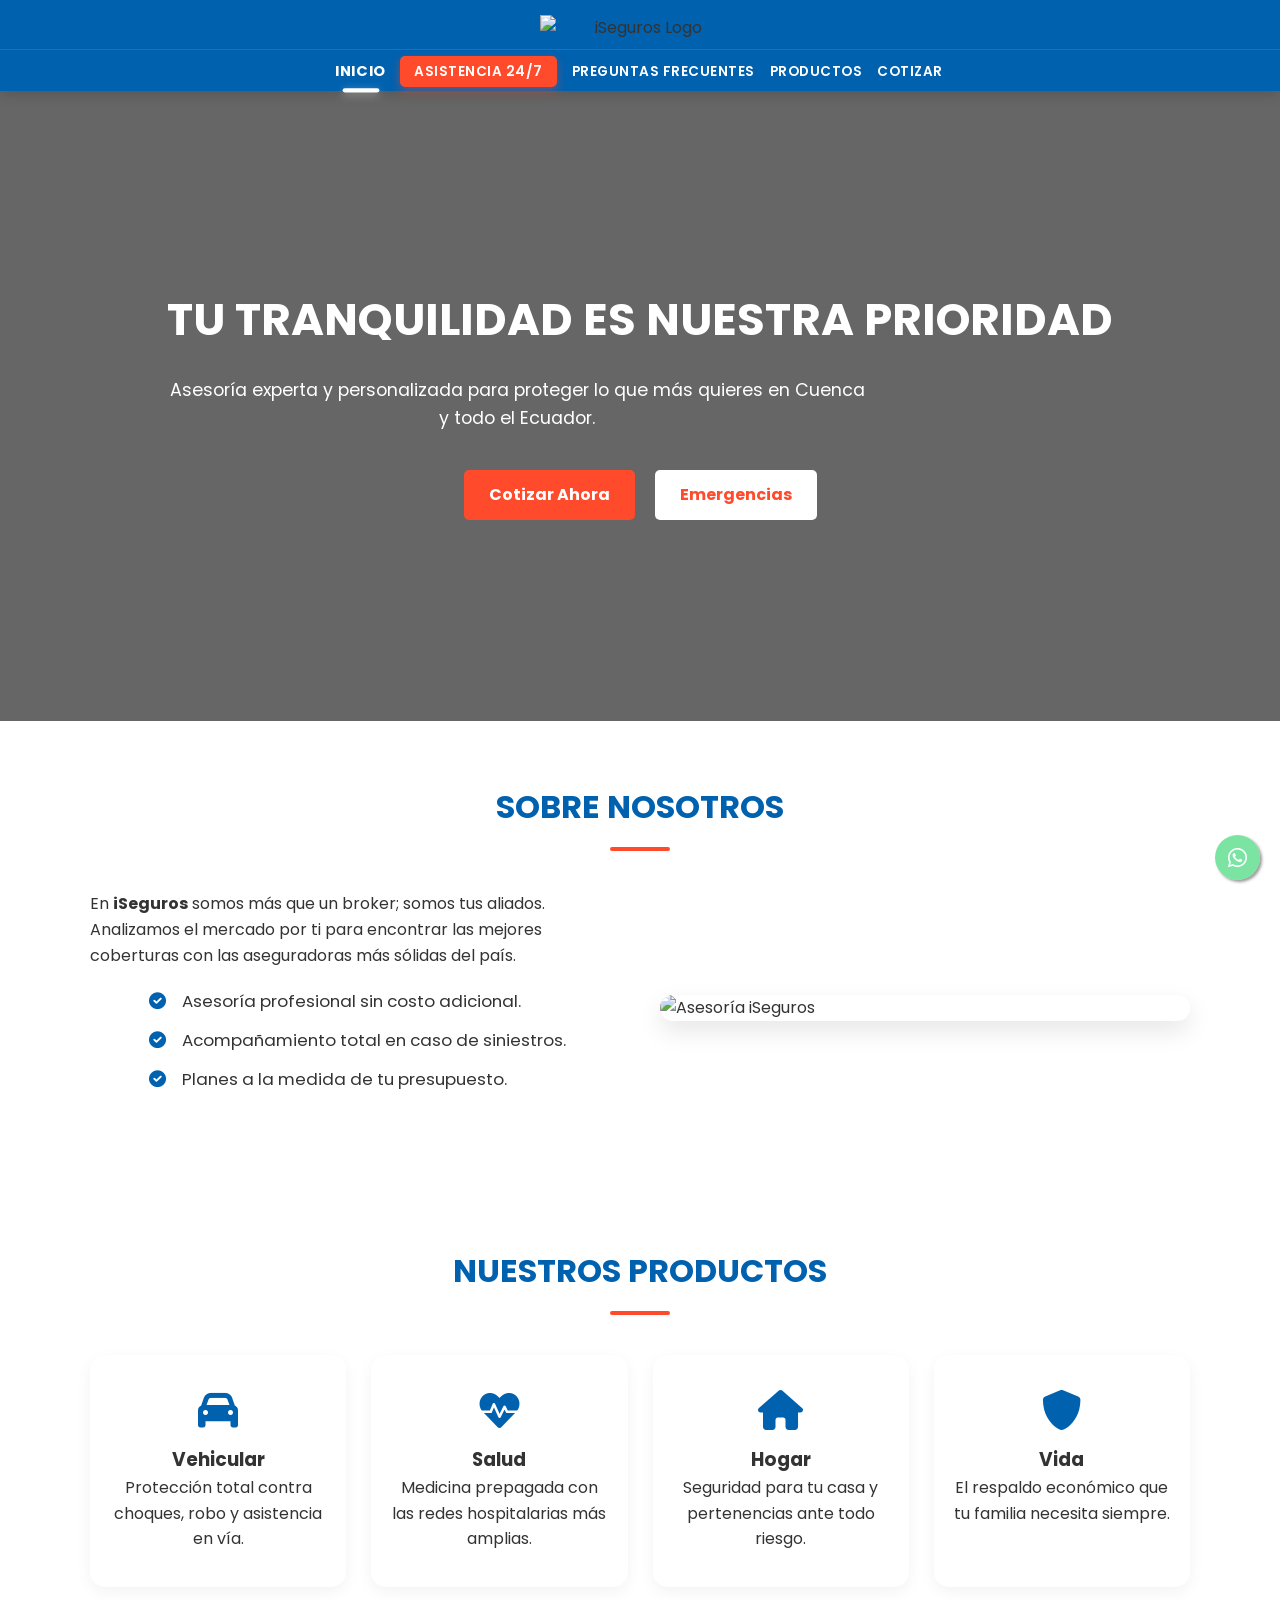
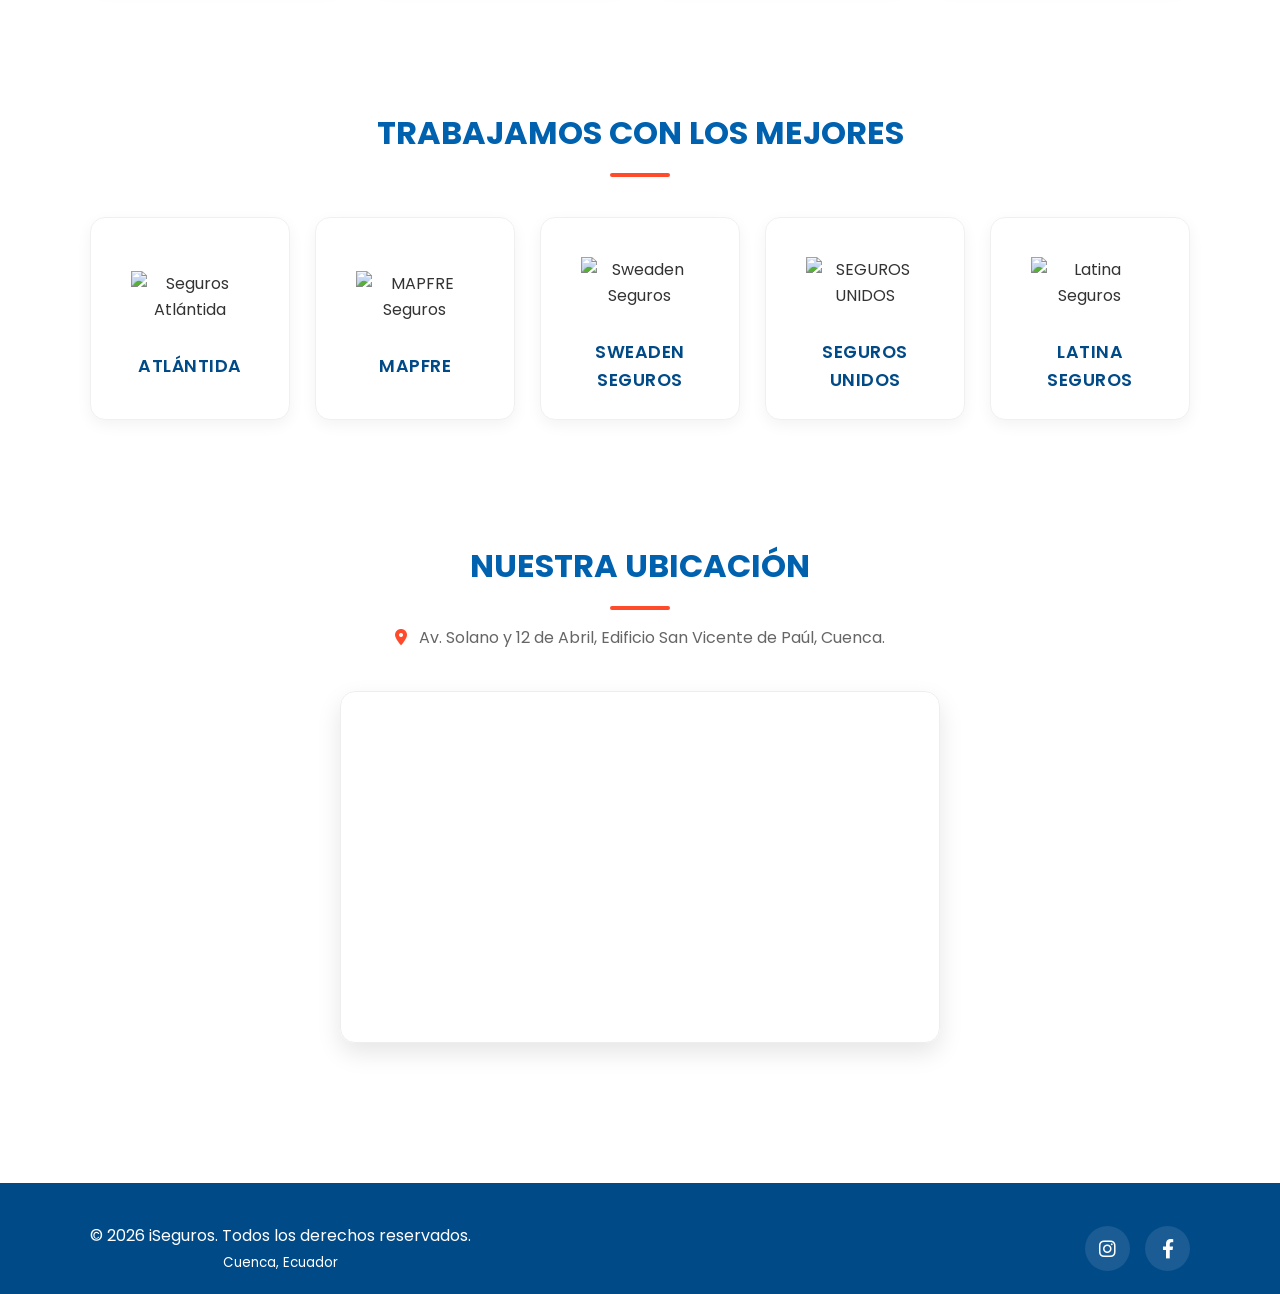
==== index.html @ 1d48ac51 "Update index.html" ====
<!DOCTYPE html>
<html lang="es">
<head>
    <meta charset="UTF-8">
    <meta name="viewport" content="width=device-width, initial-scale=1.0">
    <title>iSeguros | Broker de Seguros</title>
    
    <link href="https://fonts.googleapis.com/css2?family=Poppins:wght@300;400;600;700&display=swap" rel="stylesheet">
    <link rel="stylesheet" href="https://cdnjs.cloudflare.com/ajax/libs/font-awesome/6.0.0/css/all.min.css">
    <link rel="stylesheet" href="https://cdnjs.cloudflare.com/ajax/libs/animate.css/4.1.1/animate.min.css"/>
    <link rel="stylesheet" href="style.css">
    <link rel="stylesheet" href="https://cdnjs.cloudflare.com/ajax/libs/font-awesome/6.0.0/css/all.min.css">
</head>
<body>

    <header>
        <div class="logo-container animate__animated animate__fadeIn">
            <img src="logo.png" alt="iSeguros Logo">
        </div>
        <nav>
            <ul>
                <li><a href="index.html" class="active">Inicio</a></li>
                <li><a href="asistencia.html" class="asistencia-btn">Asistencia 24/7</a></li>
                <li><a href="faq.html">Preguntas Frecuentes</a></li>
                <li><a href="seguros.html">Productos</a></li>
                <li><a href="cotizar.html">Cotizar</a></li>
            </ul>
        </nav>
    </header>

    <section class="hero">
        <div class="hero-content">
            <h1 class="animate__animated animate__fadeInDown">TU TRANQUILIDAD ES NUESTRA PRIORIDAD</h1>
            <p class="animate__animated animate__fadeInUp">Asesoría experta y personalizada para proteger lo que más quieres en Cuenca y todo el Ecuador.</p>
            <div class="hero-btns">
                <a href="cotizar.html" class="btn-primary">Cotizar Ahora</a>
                <a href="asistencia.html" class="btn-emergency">Emergencias</a>
            </div>
        </div>
    </section>

    <section class="section-padding">
        <div class="container">
            <div class="section-title">
                <h2>Sobre Nosotros</h2>
                <div class="underline"></div>
            </div>
            <div class="about-flex">
                <div class="about-text">
                    <p>En <strong>iSeguros</strong> somos más que un broker; somos tus aliados. Analizamos el mercado por ti para encontrar las mejores coberturas con las aseguradoras más sólidas del país.</p>
                    <ul>
                        <li><i class="fas fa-check-circle"></i> Asesoría profesional sin costo adicional.</li>
                        <li><i class="fas fa-check-circle"></i> Acompañamiento total en caso de siniestros.</li>
                        <li><i class="fas fa-check-circle"></i> Planes a la medida de tu presupuesto.</li>
                    </ul>
                </div>
                <div class="about-image">
                    <img src="pablo.png" alt="Asesoría iSeguros">
                </div>
            </div>
        </div>
    </section>

    <section class="section-padding bg-light">
        <div class="container">
            <div class="section-title">
                <h2>Nuestros Productos</h2>
                <div class="underline"></div>
            </div>
            <div class="services-grid">
                <div class="service-card">
                    <i class="fas fa-car"></i>
                    <h3>Vehicular</h3>
                    <p>Protección total contra choques, robo y asistencia en vía.</p>
                </div>
                <div class="service-card">
                    <i class="fas fa-heartbeat"></i>
                    <h3>Salud</h3>
                    <p>Medicina prepagada con las redes hospitalarias más amplias.</p>
                </div>
                <div class="service-card">
                    <i class="fas fa-home"></i>
                    <h3>Hogar</h3>
                    <p>Seguridad para tu casa y pertenencias ante todo riesgo.</p>
                </div>
                <div class="service-card">
                    <i class="fas fa-shield-alt"></i>
                    <h3>Vida</h3>
                    <p>El respaldo económico que tu familia necesita siempre.</p>
                </div>
            </div>
        </div>
    </section>



<section class="insurers-section section-padding">
    <div class="container">
        <div class="section-title animate__animated animate__fadeIn">
            <h2>Trabajamos con los mejores</h2>
            <div class="underline"></div>
        </div>

        <div class="insurers-grid">
            
            <div class="insurer-card animate__animated animate__zoomIn">
                    <div class="insurer-logo-box">
                        <img src="https://scontent.fcue1-1.fna.fbcdn.net/v/t39.30808-6/484069575_1176461701156336_7386848716345184313_n.jpg?_nc_cat=110&ccb=1-7&_nc_sid=53a332&_nc_eui2=AeFfcNP3JTXEUm4Rgi2MnMbgQdKM1PE9UftB0ozU8T1R-56aLGnXHJsQYqkJbZRQ0VvgGPENriBjF4qTk9uubS_F&_nc_ohc=9Uvkyue3RpkQ7kNvwHwenB9&_nc_oc=AdoKEd6NMsznOFTSz9647Wd4BGJ4quqUUiAC0g-lCk3G1v_0CwasJEYf9VTvAY_15RE&_nc_zt=23&_nc_ht=scontent.fcue1-1.fna&_nc_gid=wAeD7jlYX_PoNL2M_oM-hg&_nc_ss=7a3a8&oh=00_Af1cLDGmWrGXqLdgaW6ZPjFSYYS0c_6ahCqG_apogypVoQ&oe=69DF18CB" 
                             alt="Seguros Atlántida" 
                             class="insurer-logo">
                    </div>
                    <h3>ATLÁNTIDA</h3>
            </div>

            <div class="insurer-card animate__animated animate__zoomIn" style="animation-delay: 0.1s;">
                <div class="insurer-logo-box">
                    <img src="https://www.mapfre.com.ec/media/logo-mapfre.png" alt="MAPFRE Seguros" class="insurer-logo">
                </div>
                <h3>MAPFRE</h3>
            </div>
            
            <div class="insurer-card animate__animated animate__zoomIn">
                    <div class="insurer-logo-box">
                        <img src="https://scontent.fcue1-1.fna.fbcdn.net/v/t39.30808-6/549631395_1169278515222329_3717540220805880112_n.jpg?_nc_cat=106&ccb=1-7&_nc_sid=1d70fc&_nc_eui2=AeHDZfl7PTkkhoov3-p9cysr4ngoE-E-8qnieCgT4T7yqbFF8pGDKJyakVF9s1RpFKATewBhc8Uq-cghPobvHg4D&_nc_ohc=IBlYR8jqHdkQ7kNvwFuZ2J3&_nc_oc=AdoA9SEp3S-F3UAIVVY49shlJZuSnITcUueY2cAkRkXG68pjTJP4f5ejQw09GpH2YSo&_nc_zt=23&_nc_ht=scontent.fcue1-1.fna&_nc_gid=QNWQGgQFk7SzF2E3dcpdMQ&_nc_ss=7a3a8&oh=00_Af0Mm1wprJqazkK43iKIKJQEyu1kpqXQjOjQGv4MoShO2w&oe=69DF3AF6" 
                             alt="Sweaden Seguros" 
                             class="insurer-logo">
                    </div>
                    <h3>SWEADEN SEGUROS</h3>
            </div>

            <div class="insurer-card animate__animated animate__zoomIn">
                    <div class="insurer-logo-box">
                        <img src="https://encrypted-tbn0.gstatic.com/images?q=tbn:ANd9GcSDB_pSwhvlguuNlVLOvPHzeE7Y2ZS6QW2Vyw&s" 
                             alt="SEGUROS UNIDOS" 
                             class="insurer-logo">
                    </div>
                    <h3>SEGUROS UNIDOS</h3>
            </div>

            <div class="insurer-card animate__animated animate__zoomIn">
                    <div class="insurer-logo-box">
                        <img src="https://latinaseguros.com.ec/wp-content/uploads/2022/01/logo.png" 
                             alt="Latina Seguros" 
                             class="insurer-logo">
                    </div>
                    <h3>Latina Seguros</h3>
            </div>

        </div> 
    </div> 
</section>


    

    <a href="https://wa.me/593987801917" class="wsp-float" target="_blank">
        <i class="fab fa-whatsapp"></i>
    </a>
 
   

    
<section id="ubicacion" class="location-section section-padding">
    <div class="container">
        <div class="section-title animate__animated animate__fadeIn">
            <h2>Nuestra Ubicación</h2>
            <div class="underline"></div>
            <p class="address-text">
                <i class="fas fa-map-marker-alt"></i> Av. Solano y 12 de Abril, Edificio San Vicente de Paúl, Cuenca.
            </p>
        </div>
        
        <div class="map-container animate__animated animate__zoomIn">
            <iframe 
                src="https://www.google.com/maps/embed?pb=!1m18!1m12!1m3!1d3984.7214578168277!2d-79.0081014242138!3d-2.902318039408434!2m3!1f0!2f0!3f0!3m2!1i1024!2i768!4f13.1!3m3!1m2!1s0x91cd1962bfeb2af7%3A0xcb91d1f34f654651!2sEdificio%20San%20Vicente%20de%20Pa%C3%BAl!5e0!3m2!1ses!2sec!4v1712784500000!5m2!1ses!2sec" 
                width="100%" 
                height="450" 
                style="border:0;" 
                allowfullscreen="" 
                loading="lazy" 
                referrerpolicy="no-referrer-when-downgrade">
            </iframe>
        </div>
    </div>
</section>

<footer class="main-footer">
    <div class="container">
        <div class="footer-content">
            <div class="footer-info">
                <p>&copy; 2026 iSeguros. Todos los derechos reservados.</p>
                <small>Cuenca, Ecuador</small>
            </div>
                     <div class="social-links">
                <a href="https://www.instagram.com/iseguros_ec/" target="_blank" class="social-icon instagram" title="Síguenos en Instagram">
                    <i class="fab fa-instagram"></i>
                </a>
                <a href="https://www.facebook.com/profile.php?id=61573173159194&locale=es_LA" target="_blank" class="social-icon facebook" title="Síguenos en Facebook">
                    <i class="fab fa-facebook-f"></i>
                </a>
            </div>
        </div>
    </div>
</footer>

    
</body>
</html>
---- style.css ----
/* =========================================
   VARIABLES Y CONFIGURACIÓN GLOBAL
   ========================================= */
:root {
    --azul: #0061af; 
    --azul-dark: #004a87;
    --rojo: #ff4b2b; 
    --blanco: #ffffff;
    --gris-fondo: #f8f9fa;
    --texto-oscuro: #333333;
    --texto-suave: #666666;
    --transicion: all 0.3s ease;
}

* {
    margin: 0;
    padding: 0;
    box-sizing: border-box;
}

/* Evita desbordamiento y necesidad de zoom en móviles */
html, body {
    width: 100%;
    overflow-x: hidden;
    font-family: 'Poppins', sans-serif;
    color: var(--texto-oscuro);
    line-height: 1.6;
    background-color: var(--blanco);
    scroll-behavior: smooth;
}

img {
    max-width: 100%;
    height: auto;
    display: block;
}

/* =========================================
   HEADER PROFESIONAL (COMPACTO Y PEGAJOSO)
   ========================================= */
header {
    background-color: var(--azul);
    padding-top: 15px;
    text-align: center;
    position: sticky;
    top: 0;
    z-index: 1000;
    box-shadow: 0 4px 12px rgba(0,0,0,0.15);
    width: 100%;
}

.logo-container {
    margin-bottom: 8px;
}

.logo-container img {
    max-width: 200px;
    margin: 0 auto;
    mix-blend-mode: multiply; 
}

nav {
    background-color: var(--azul);
    padding: 8px 0;
    border-top: 1px solid rgba(255,255,255,0.1);
}

nav ul {
    list-style: none;
    display: flex;
    justify-content: center;
    align-items: center;
    flex-wrap: wrap; /* Clave para el ajuste en celular */
    gap: 15px;
    padding: 0 10px;
}

nav ul li a {
    text-decoration: none;
    color: var(--blanco);
    font-weight: 600;
    font-size: 0.85rem;
    text-transform: uppercase;
    transition: var(--transicion);
    letter-spacing: 0.5px;
}

nav ul li a:hover, 
nav ul li a.active {
    color: #00d9ff;
}

/* Botón de Asistencia con Pulso */
.asistencia-btn {
    background-color: var(--rojo) !important;
    padding: 6px 14px;
    border-radius: 5px;
    animation: pulse-red 2s infinite;
    box-shadow: 0 4px 10px rgba(255, 75, 43, 0.4);
}

@keyframes pulse-red {
    0% { transform: scale(1); }
    50% { transform: scale(1.05); }
    100% { transform: scale(1); }
}

/* =========================================
   HERO SECTION Y BOTONES (CORRECCIÓN DE COLOR)
   ========================================= */
.hero {
    height: 70vh;
    background: linear-gradient(rgba(0,0,0,0.6), rgba(0,0,0,0.6)), 
                url('https://images.unsplash.com/photo-1450101499163-c8848c66ca85?q=80&w=1500&auto=format&fit=crop');
    background-size: cover;
    background-position: center;
    display: flex;
    flex-direction: column;
    justify-content: center;
    align-items: center;
    text-align: center;
    color: white;
    padding: 20px;
}

.hero h1 { font-size: 2.8rem; font-weight: 700; margin-bottom: 20px; }
.hero p { font-size: 1.1rem; max-width: 700px; margin-bottom: 30px; }

/* Corrección para que los botones siempre tengan fondo en celular y PC */
.btn-primary, .btn-emergency {
    padding: 12px 25px;
    border-radius: 5px;
    text-decoration: none;
    font-weight: bold;
    display: inline-block !important;
    margin: 8px;
    transition: var(--transicion);
}

.btn-primary { 
    background-color: var(--rojo) !important; 
    color: var(--blanco) !important; 
}

.btn-emergency { 
    background-color: var(--blanco) !important; 
    color: var(--rojo) !important; 
}

.btn-primary:hover { background-color: #e63e20 !important; }
.btn-emergency:hover { background-color: #f0f0f0 !important; }

/* =========================================
   SECCIONES Y TARJETAS (DETALLES MANTENIDOS)
   ========================================= */
.section-padding { padding: 60px 0; }
.container { width: 90%; max-width: 1100px; margin: auto; }

.section-title { text-align: center; margin-bottom: 40px; position: relative; }
.section-title h2 { font-size: 2rem; color: var(--azul); font-weight: 700; text-transform: uppercase; }

/* Línea roja corregida (debajo del texto) */
.underline { 
    width: 50px; 
    height: 4px; 
    background: var(--rojo); 
    margin: 10px auto 20px; 
}

.about-flex {
    display: flex;
    align-items: center;
    gap: 40px;
    flex-wrap: wrap;
}

.about-text, .about-image { flex: 1; min-width: 300px; }
.about-image img { border-radius: 15px; box-shadow: 0 10px 25px rgba(0,0,0,0.1); }

/* Grid de Productos */
.services-grid {
    display: grid;
    grid-template-columns: repeat(auto-fit, minmax(240px, 1fr));
    gap: 25px;
}

.service-card {
    background: white;
    padding: 35px 20px;
    border-radius: 15px;
    text-align: center;
    transition: var(--transicion);
    box-shadow: 0 5px 15px rgba(0,0,0,0.05);
}

.service-card i { font-size: 2.5rem; color: var(--azul); margin-bottom: 15px; }

/* =========================================
   AJUSTES PARA MÓVIL (SÚPER COMPACTO)
   ========================================= */
@media (max-width: 768px) {
    header {
        padding-top: 8px; /* Menú mucho más fino arriba */
    }

    .logo-container { margin-bottom: 4px; }
    .logo-container img { max-width: 140px; } /* Logo pequeño en móvil */

    nav { padding: 4px 0; }
    nav ul { gap: 8px; padding-bottom: 5px; }

    nav ul li a {
        font-size: 0.68rem; /* Tamaño compacto para que no tape la pantalla */
        letter-spacing: -0.2px;
    }

    .asistencia-btn {
        padding: 4px 10px;
        font-size: 0.65rem !important;
    }

    /* Evita el bloqueo del 50% de la pantalla */
    .hero { height: 55vh; padding-top: 20px; }
    .hero h1 { font-size: 1.8rem; }
    .hero p { font-size: 0.95rem; }

    /* Los botones de la portada se adaptan al ancho del móvil */
    .btn-primary, .btn-emergency {
        width: 85%;
        margin: 5px auto;
        padding: 10px;
    }

    .about-flex {
        flex-direction: column-reverse;
        text-align: center;
    }
}

/* =========================================
   FOOTER Y WHATSAPP
   ========================================= */
footer {
    background-color: #111;
    color: #999;
    padding: 30px;
    text-align: center;
}

.wsp-float {
    position: fixed;
    bottom: 25px;
    right: 25px;
    background-color: #25d366;
    color: white;
    width: 60px;
    height: 60px;
    border-radius: 50%;
    display: flex;
    justify-content: center;
    align-items: center;
    font-size: 30px;
    z-index: 2000;
    box-shadow: 0 4px 12px rgba(0,0,0,0.2);
}


/* =========================================
   ESTILOS PARA LA SECCIÓN DE ASEGURADORAS
   ========================================= */

/* Contenedor Grid Principal */
.insurers-grid {
    display: grid;
    /* Crea columnas que se ajustan automáticamente, mínimo 180px de ancho */
    grid-template-columns: repeat(auto-fit, minmax(180px, 1fr));
    gap: 25px; /* Espacio entre tarjetas */
    margin-top: 40px;
}

/* Estilo Base de la Tarjeta de Aseguradora (Combinando con productos) */
.insurer-card {
    background: #ffffff;
    padding: 25px;
    border-radius: 15px; /* Bordes redondeados como productos */
    text-align: center;
    transition: var(--transicion); /* Animación suave en hover */
    /* Sombra suave idéntica a tus tarjetas de productos */
    box-shadow: 0 5px 15px rgba(0,0,0,0.05);
    border: 1px solid #f0f0f0; /* Borde sutil opcional */
    display: flex;
    flex-direction: column;
    align-items: center;
    justify-content: center;
}

/* Efecto Hover (se eleva un poco) */
.insurer-card:hover {
    transform: translateY(-5px);
    box-shadow: 0 8px 20px rgba(0,0,0,0.1);
}

/* Contenedor del Logo */
.insurer-logo-box {
    width: 100%;
    height: 80px; /* Altura fija para alinear logos */
    display: flex;
    align-items: center;
    justify-content: center;
    margin-bottom: 15px;
    overflow: hidden; /* Recorta si el logo es muy grande */
}

/* Estilo de la Imagen del Logo */
.insurer-logo {
    max-width: 80%; /* No permite que el logo ocupe todo el ancho */
    max-height: 100%; /* No permite que supere la altura del contenedor */
    object-fit: contain; /* Mantiene la proporción del logo sin deformarlo */
    /* mix-blend-mode: multiply; */ /* Opcional: si los logos tienen fondo blanco, esto ayuda a integrarlos */
}

/* Marcador de posición de texto si no hay logo */
.temp-logo {
    font-size: 1.5rem;
    font-weight: bold;
    color: var(--azul);
    background-color: #f0f8ff;
    padding: 10px 20px;
    border-radius: 8px;
}

/* Estilo del Nombre de la Aseguradora (H3) */
.insurer-card h3 {
    font-size: 1.1rem;
    color: var(--azul-dark);
    font-weight: 600;
    text-transform: uppercase;
    letter-spacing: 0.5px;
    margin: 0;
}

/* Ajustes para Celulares */
@media (max-width: 480px) {
    .insurers-grid {
        grid-template-columns: repeat(auto-fit, minmax(140px, 1fr)); /* Columnas más pequeñas en móvil */
        gap: 15px;
    }
    
    .insurer-card {
        padding: 15px;
    }
    
    .insurer-logo-box {
        height: 60px; /* Logos más pequeños en móvil */
    }
    
    .insurer-card h3 {
        font-size: 0.9rem;
    }
}


/* =========================================
   ESTILOS DE UBICACIÓN Y FOOTER
   ========================================= */

/* Contenedor del Mapa */
.map-container {
    width: 100%;
    border-radius: 15px; /* Mismo redondeado que tus tarjetas de productos */
    overflow: hidden;
    box-shadow: 0 10px 25px rgba(0,0,0,0.1); /* Sombra premium */
    margin-top: 20px;
    border: 1px solid #eee;
}

.address-text {
    color: var(--texto-suave);
    margin-top: 10px;
    font-size: 1rem;
}

.address-text i {
    color: var(--rojo); /* Icono de ubicación en rojo corporativo */
    margin-right: 8px;
}

/* Footer Principal */
.main-footer {
    background-color: var(--azul-dark);
    color: white;
    padding: 40px 0 20px;
    margin-top: 50px;
}

.footer-content {
    display: flex;
    justify-content: space-between;
    align-items: center;
    flex-wrap: wrap;
    gap: 20px;
}

/* Estilo de Redes Sociales */
.social-links {
    display: flex;
    gap: 15px;
}

.social-icon {
    width: 45px;
    height: 45px;
    background: rgba(255, 255, 255, 0.1);
    display: flex;
    justify-content: center;
    align-items: center;
    border-radius: 50%;
    color: white;
    text-decoration: none;
    font-size: 1.2rem;
    transition: var(--transicion);
}

.social-icon:hover {
    background: var(--rojo); /* Cambio a rojo al pasar el mouse */
    transform: translateY(-3px);
    color: white;
}

/* Ajustes para Celular */
@media (max-width: 768px) {
    .footer-content {
        flex-direction: column;
        text-align: center;
    }
    
    .map-container iframe {
        height: 300px; /* Mapa más pequeño en móviles */
    }
}

/* =========================================
   CORRECCIÓN DEFINITIVA DE ALINEACIÓN
   ========================================= */

.about-text ul {
    list-style: none; /* Elimina puntos residuales y viñetas */
    padding: 0;
    margin: 20px auto; /* Centra el bloque completo bajo el párrafo */
    display: table; /* Ajusta el ancho al contenido para permitir el centrado */
}

.about-text ul li {
    display: flex;
    align-items: center; /* Alinea el icono de visto con el texto */
    gap: 12px; /* Espacio uniforme entre el check y el texto */
    margin-bottom: 12px;
    font-size: 1.05rem;
    text-align: left; /* El texto se mantiene ordenado a la izquierda */
}

.about-text ul li i {
    color: #0061af; /* Color azul corporativo de iSeguros */
    min-width: 25px; /* Evita que los iconos se muevan si el texto varía */
    display: flex;
    justify-content: center;
}

/* =========================================
   AJUSTE DEL MAPA (MITAD DE TAMAÑO EN PC)
   ========================================= */
.map-container {
    width: 100%; /* Permite que sea flexible en el celular */
    max-width: 600px; /* Aquí controlas el tamaño en la compu (la mitad del ancho común) */
    margin: 30px auto; /* El "auto" lo mantiene centrado horizontalmente */
    border-radius: 15px; 
    overflow: hidden;
    box-shadow: 0 10px 25px rgba(0,0,0,0.1);
    border: 1px solid #eee;
}

/* Ajuste del iframe para que no sea tan alto en PC */
.map-container iframe {
    width: 100%;
    height: 350px; /* Reduje un poco la altura para que se vea más estético */
    display: block;
}

/* Ajuste específico para que en el CELULAR siga ocupando casi todo el ancho */
@media (max-width: 768px) {
    .map-container {
        max-width: 95%; /* En celular se expande para aprovechar el espacio */
        margin: 20px auto;
    }
    
    .map-container iframe {
        height: 300px; /* Altura ideal para pantallas táctiles */
    }
}

/* =========================================
   ESTILO LÍNEA ROJA (UNDERLINE)
   ========================================= */
.underline {
    width: 60px;          /* Ancho de la línea */
    height: 4px;          /* Grosor de la línea */
    background-color: #ff4b2b; /* Color rojo de tu marca */
    margin: 15px auto;    /* Margen: 15px arriba/abajo, auto para centrar */
    border-radius: 2px;  /* Bordes redondeados opcionales */
}

/* Opcional: Para asegurar que el h1 y p tengan buen espacio */
h1 { margin-bottom: 0; }
p { margin-top: 0; }


.wsp-float {
    position: fixed;
    width: 60px;
    height: 60px;
    bottom: 40px;
    right: 40px;
    background-color: #25d366;
    color: #FFF;
    border-radius: 50px;
    text-align: center;
    font-size: 30px;
    box-shadow: 2px 2px 3px #999;
    z-index: 1000;
    
    /* ESTAS LÍNEAS BORRAN LA RAYA BLANCA */
    text-decoration: none !important; /* Quita el subrayado del enlace */
    display: flex;                   /* Centra el icono perfectamente */
    justify-content: center;
    align-items: center;
    outline: none;                   /* Quita cualquier borde de selección */
}

/* También por seguridad, quita el subrayado cuando pasas el mouse */
.wsp-float:hover, 
.wsp-float:active, 
.wsp-float:focus {
    text-decoration: none !important;
    color: #FFF;
    outline: none;
}

.wsp-float {
    position: fixed;
    width: 45px;  /* Más pequeño y discreto */
    height: 45px;
    bottom: 20px; /* Más pegado al borde inferior */
    right: 20px;  /* Más pegado al borde derecho */
    background-color: rgba(37, 211, 102, 0.6); /* Color con transparencia (difuminado) */
    color: #FFF;
    border-radius: 50%;
    display: flex;
    justify-content: center;
    align-items: center;
    font-size: 22px;
    z-index: 1000;
    text-decoration: none !important;
    transition: all 0.4s ease; /* Transición suave */
    backdrop-filter: blur(4px); /* Efecto de desenfoque de fondo opcional */
}

.wsp-float:hover {
    background-color: rgba(37, 211, 102, 1); /* Se vuelve sólido al pasar el mouse */
    transform: scale(1.1);
    box-shadow: 0 4px 15px rgba(0,0,0,0.15);
    text-decoration: none !important;
}

/* Esto asegura que la línea blanca que mencionaste no aparezca */
.wsp-float i {
    line-height: 0;
    display: block;
}


/* Estilo específico para celulares */
@media (max-width: 768px) {
    .wsp-float {
        width: 50px !important;    /* Aún más pequeño en celular */
        height: 50px !important;
        bottom: 15px !important;   /* Casi pegado al borde inferior */
        right: 15px !important;    /* Casi pegado al borde lateral */
        font-size: 20px !important;
        background-color: rgba(37, 211, 102, 0.5) !important; /* Más transparente */
    }
}


/* Sección roja ultra-delgada y minimalista */
.asistencia-hero-slim {
    background: var(--rojo);
    color: white;
    padding: 15px 10px; /* Padding mínimo para máxima delgadez */
    text-align: center;
    border-radius: 0 0 25px 25px;
    margin-bottom: 20px;
    box-shadow: 0 4px 15px rgba(255, 75, 43, 0.15);
}

.asistencia-hero-slim h1 {
    font-size: 1.2rem; /* Tamaño de letra reducido */
    margin-bottom: 2px;
    font-weight: 700;
}

.asistencia-hero-slim p {
    font-size: 0.8rem; /* Párrafo muy discreto */
    margin-bottom: 8px;
    opacity: 0.85;
}

/* Buscador compacto */
.search-container {
    max-width: 380px; /* Más angosto para mayor elegancia */
    margin: 0 auto;
    position: relative;
}

.search-container i {
    position: absolute;
    left: 12px;
    top: 50%;
    transform: translateY(-50%);
    color: #888;
    font-size: 0.8rem;
}

#busquedaAseguradora {
    width: 100%;
    padding: 6px 12px 6px 35px; /* Altura del buscador reducida */
    border-radius: 20px;
    border: none;
    font-family: 'Poppins', sans-serif;
    font-size: 0.85rem;
    box-shadow: 0 2px 8px rgba(0,0,0,0.1);
    outline: none;
    transition: all 0.3s ease;
}

#busquedaAseguradora:focus {
    box-shadow: 0 4px 12px rgba(0,0,0,0.2);
    transform: translateY(-1px);
}

#busquedaAseguradora {
    padding: 8px 15px 8px 40px; /* Input más esbelto */
    font-size: 0.9rem;
}

<style>
    /* 1. SECCIÓN ROJA DELGADA (PC Y GENERAL) */
    .asistencia-hero-slim {
        background: var(--rojo);
        color: white;
        padding: 15px 20px !important; /* Forzamos la delgadez */
        text-align: center;
        border-radius: 0 0 30px 30px;
        margin-bottom: 25px;
        box-shadow: 0 10px 30px rgba(255, 75, 43, 0.2);
    }

    .asistencia-hero-slim h1 {
        font-size: 1.2rem !important; /* Letra pequeña en PC */
        margin-bottom: 2px;
    }

    .asistencia-hero-slim p {
        font-size: 0.85rem !important;
        margin-bottom: 10px;
        opacity: 0.9;
    }

    /* 2. BUSCADOR COMPACTO */
    .search-container {
        max-width: 400px;
        margin: 5px auto 0;
        position: relative;
    }

    #busquedaAseguradora {
        width: 100%;
        padding: 8px 15px 8px 40px;
        border-radius: 30px;
        border: none;
        font-size: 0.85rem;
        outline: none;
    }

    /* 3. AJUSTE ESPECÍFICO PARA CELULARES */
    @media (max-width: 768px) {
        .asistencia-hero-slim {
            padding: 10px 15px !important; /* Aún más delgado en móvil */
        }
        .asistencia-hero-slim h1 {
            font-size: 1.1rem !important; /* Letra más pequeña en móvil */
        }
        .asistencia-hero-slim p {
            font-size: 0.75rem !important;
            line-height: 1.2;
        }
        .search-container {
            max-width: 90%; /* Que ocupe casi todo el ancho del celular */
        }
    }

    /* Estilos de las tarjetas (Mantener igual) */
    .emergency-grid {
        display: grid;
        grid-template-columns: repeat(auto-fit, minmax(300px, 1fr));
        gap: 20px;
        margin-bottom: 50px;
    }

    .asistencia-card {
        background: white;
        padding: 25px;
        border-radius: 15px;
        display: flex;
        align-items: center;
        justify-content: space-between;
        box-shadow: 0 4px 15px rgba(0,0,0,0.05);
        border-left: 6px solid var(--rojo);
        transition: transform 0.3s ease;
    }
</style>


/* --- SISTEMA DE DESPLIEGUE ASISTENCIAS --- */

/* Contenedor de la tarjeta */
.asistencia-card {
    flex-direction: column !important; /* Permite crecimiento vertical */
    cursor: pointer;
    overflow: hidden;
    transition: all 0.4s cubic-bezier(0.4, 0, 0.2, 1);
}

/* Alineación de la parte visible siempre */
.card-main-info {
    display: flex;
    justify-content: space-between;
    align-items: center;
    width: 100%;
}

/* Contenido oculto (Menú desplegable) */
.info-desplegable {
    max-height: 0; /* Empieza cerrado */
    opacity: 0;
    width: 100%;
    transition: all 0.4s ease;
    border-top: 0px solid transparent;
}

/* Estado activo cuando se da clic */
.asistencia-card.active {
    background: #fdfdfd;
    box-shadow: 0 8px 25px rgba(0,0,0,0.1);
}

.asistencia-card.active .info-desplegable {
    max-height: 450px; /* Suficiente para el contenido */
    opacity: 1;
    margin-top: 15px;
    padding-top: 15px;
    border-top: 1px solid #eee;
}

/* Animación de la flecha */
.asistencia-card.active .btn-expand {
    transform: rotate(180deg);
    color: var(--azul);
}

/* Estilo de los items de detalle (Grua, Horarios, etc) */
.detalle-item {
    display: flex;
    justify-content: space-between;
    margin-bottom: 10px;
    font-size: 0.9rem;
    color: #555;
}

.detalle-item i {
    color: var(--rojo);
    margin-right: 8px;
    width: 18px;
    text-align: center;
}

/* Link a la página web */
.link-aseguradora {
    display: block;
    margin: 15px 0;
    color: var(--azul);
    text-decoration: none;
    font-size: 0.85rem;
    font-weight: 600;
    text-align: center;
    transition: 0.3s;
}

.link-aseguradora:hover {
    text-decoration: underline;
}

/* Botón de llamada final destacado */
.btn-call-emergency {
    display: block;
    background: var(--rojo);
    color: white !important;
    text-align: center;
    padding: 12px;
    border-radius: 10px;
    text-decoration: none;
    font-weight: bold;
    font-size: 0.95rem;
    box-shadow: 0 4px 12px rgba(255, 75, 43, 0.2);
    transition: 0.3s;
}

.btn-call-emergency:hover {
    background: var(--azul-dark);
    transform: translateY(-2px);
}
/* Estilo para los números marcables */
.detalle-item a {
    color: var(--rojo);
    font-weight: 700;
    text-decoration: none;
    transition: 0.3s;
}

.detalle-item a:hover {
    color: var(--azul);
    text-decoration: underline;
}

/* Animación de pulso y difuminado (SOLO PARA EL TÍTULO) */
@keyframes pulseGlow {
    0%, 100% {
        transform: scale(1);
        text-shadow: 0 0 0px rgba(255, 255, 255, 0);
    }
    50% {
        transform: scale(1.03); 
        text-shadow: 0 0 15px rgba(255, 255, 255, 0.6);
    }
}

/* Aplicar la animación ÚNICAMENTE al h1 del hero */
.asistencia-hero-slim h1 {
    display: inline-block;
    animation: pulseGlow 3s ease-in-out infinite !important;
    font-weight: 700;
}

/* --- Navegación: Sección Activa (BLANCA Y ESTÁTICA) --- */
/* Forzamos el color blanco en todos los estados para evitar el azul del navegador */
nav ul li a.active, 
nav ul li a.active:visited,
nav ul li a.active:hover {
    display: inline-block !important;
    transform: scale(1.08) !important; /* Resaltado sutil pero fijo */
    font-weight: 700 !important;
    color: #ffffff !important; /* Blanco puro garantizado */
    text-decoration: none !important;
    position: relative;
    animation: none !important; /* Eliminamos cualquier movimiento del menú */
    transition: transform 0.3s ease;
}

/* Franja indicadora blanca debajo del botón activo */
nav ul li a.active::after {
    content: '';
    position: absolute;
    bottom: -8px; 
    left: 15%;
    width: 70%;
    height: 4px;
    background: #ffffff !important; 
    border-radius: 10px;
    box-shadow: 0 2px 8px rgba(255, 255, 255, 0.4);
    opacity: 1;
}

/* Efecto Hover para las otras secciones */
nav ul li a:hover:not(.active) {
    opacity: 0.8;
    transform: translateY(-2px);
    color: #ffffff;
}


/* Ajuste específico para agrandar el logo de Sweaden por URL */
.insurer-card:has(h3:contains("SWEADEN")) .insurer-logo,
.insurer-logo[src*="sweaden"], 
.insurer-logo[alt*="Sweaden"] {
    max-height: 85px !important; /* Ajusta este número (ej. 90px o 100px) hasta que se vea bien */
    width: auto !important;
    transform: scale(1.3); /* Esto lo agranda un 30% extra de forma interna */
    transition: transform 0.3s ease;
}
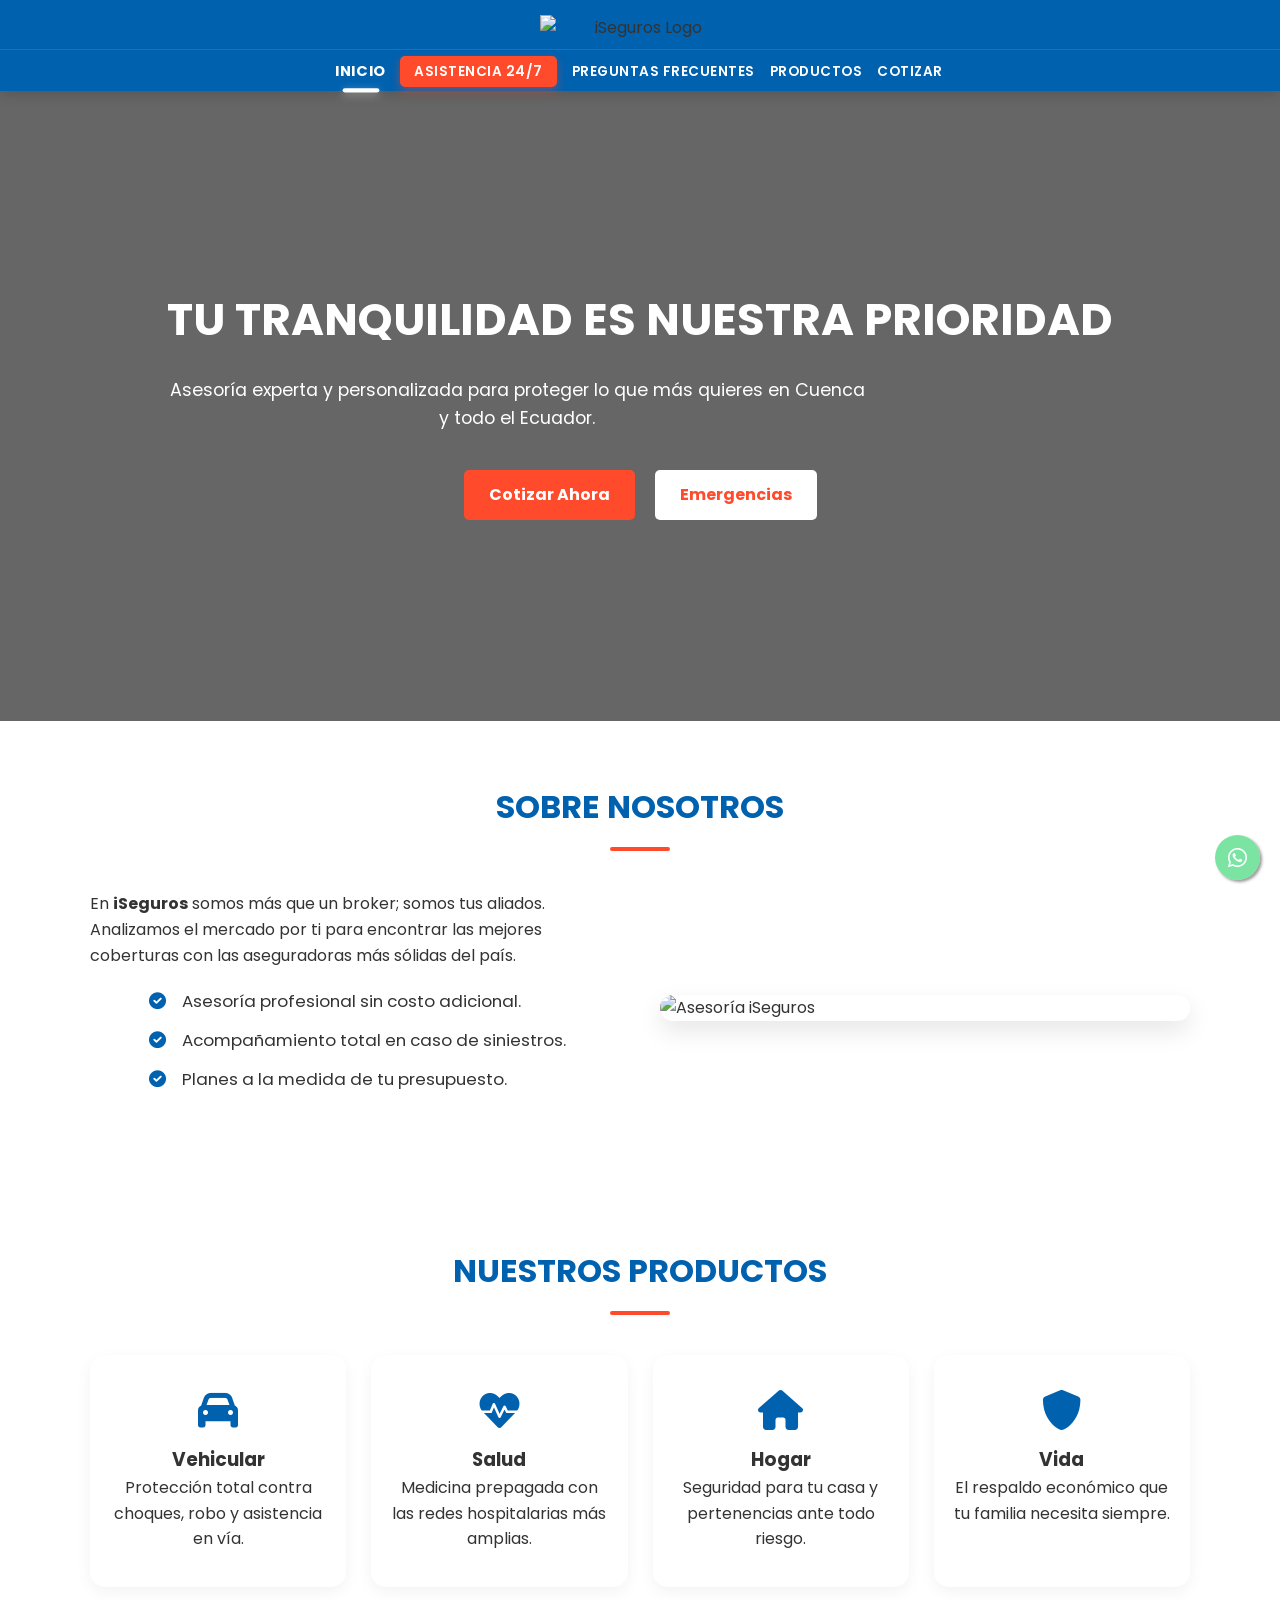
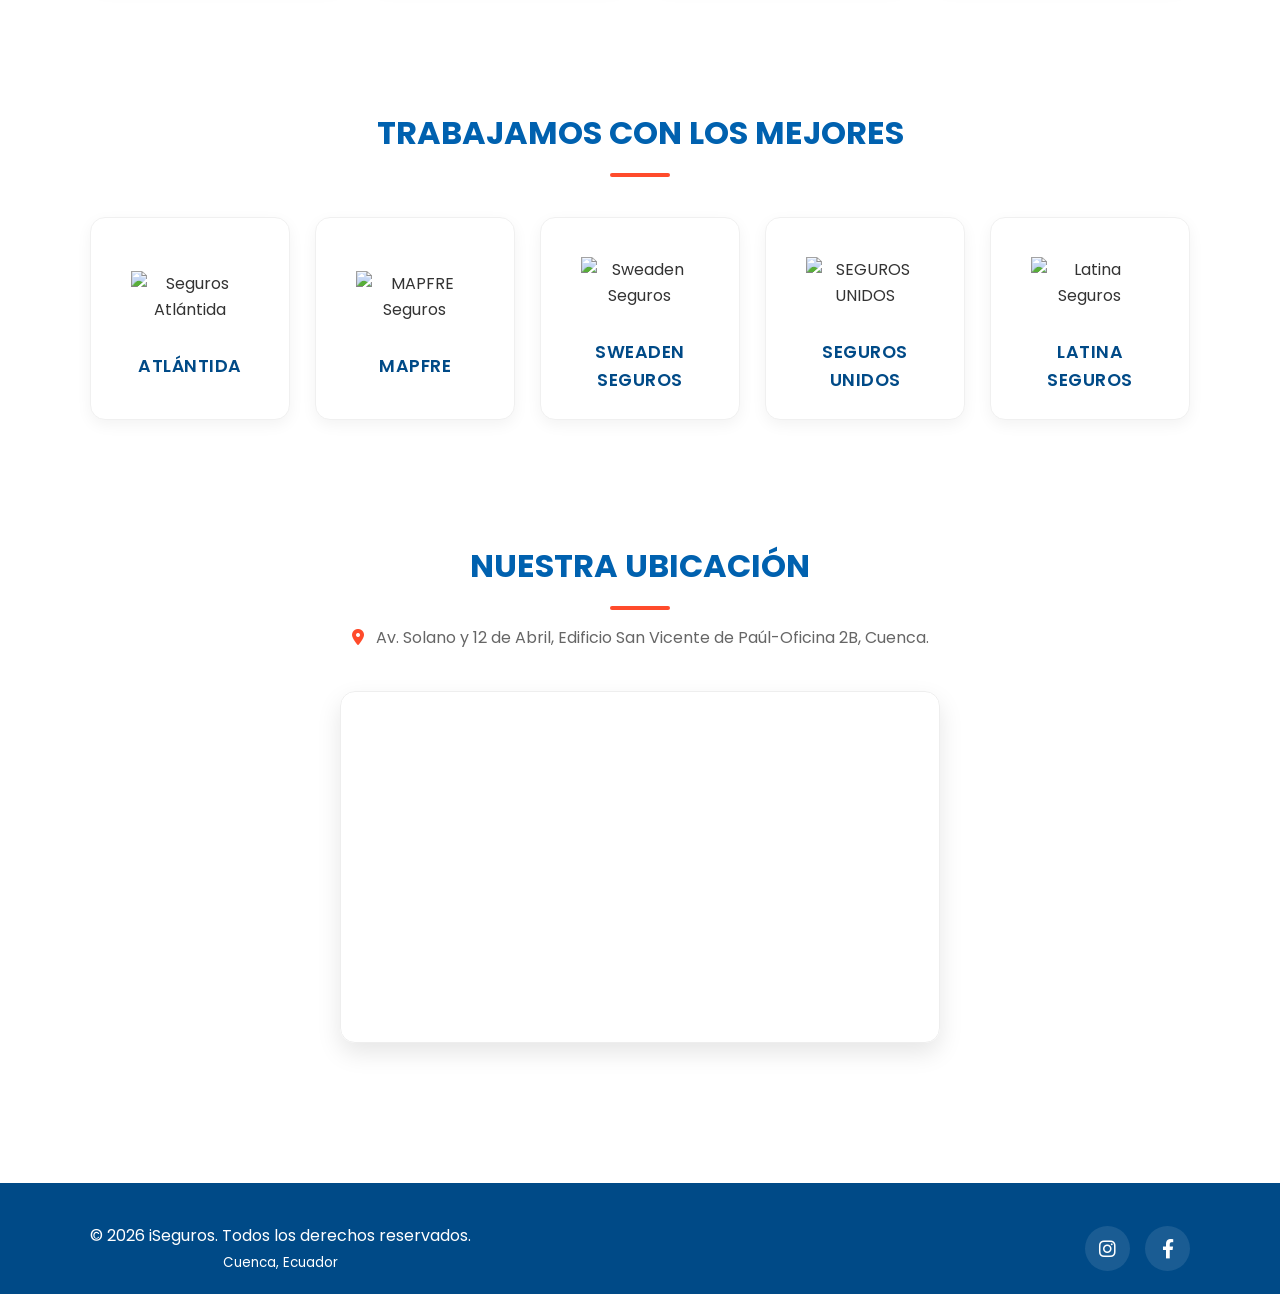
==== commit e3d9d6ab: "Update index.html" ====
--- a/index.html
+++ b/index.html
@@ -166,13 +166,13 @@
             <h2>Nuestra Ubicación</h2>
             <div class="underline"></div>
             <p class="address-text">
-                <i class="fas fa-map-marker-alt"></i> Av. Solano y 12 de Abril, Edificio San Vicente de Paúl, Cuenca.
+                <i class="fas fa-map-marker-alt"></i> Av. Solano y 12 de Abril, Edificio San Vicente de Paúl-Oficina 2B, Cuenca.
             </p>
         </div>
         
         <div class="map-container animate__animated animate__zoomIn">
             <iframe 
-                src="https://www.google.com/maps/embed?pb=!1m18!1m12!1m3!1d3984.7214578168277!2d-79.0081014242138!3d-2.902318039408434!2m3!1f0!2f0!3f0!3m2!1i1024!2i768!4f13.1!3m3!1m2!1s0x91cd1962bfeb2af7%3A0xcb91d1f34f654651!2sEdificio%20San%20Vicente%20de%20Pa%C3%BAl!5e0!3m2!1ses!2sec!4v1712784500000!5m2!1ses!2sec" 
+                src="https://www.google.com/maps/embed?pb=!1m14!1m8!1m3!1d7969.401236907708!2d-79.008101!3d-2.902318!3m2!1i1024!2i768!4f13.1!3m3!1m2!1s0x91cd1948330413bb%3A0x18c5a2849c593605!2sI%20SEGUROS%20BROKER!5e0!3m2!1ses!2sec!4v1775862638962!5m2!1ses!2sec" 
                 width="100%" 
                 height="450" 
                 style="border:0;" 
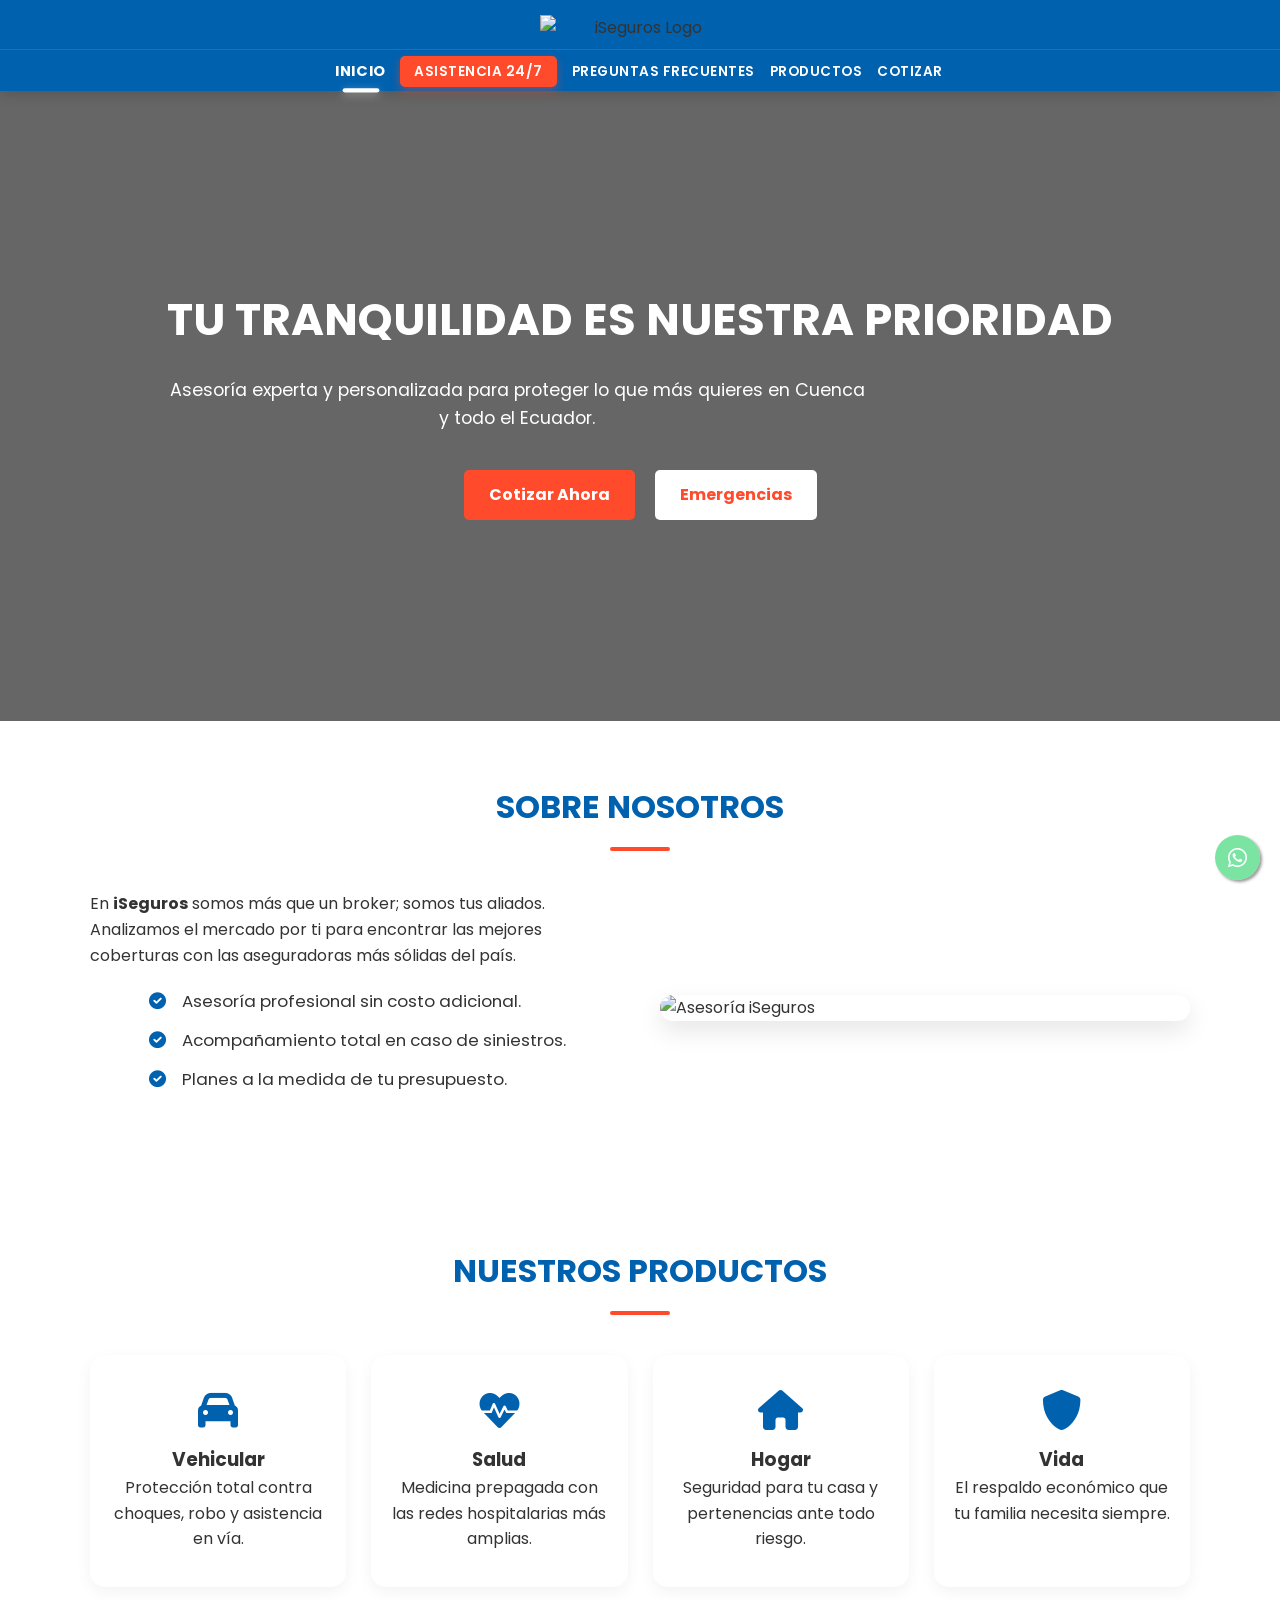
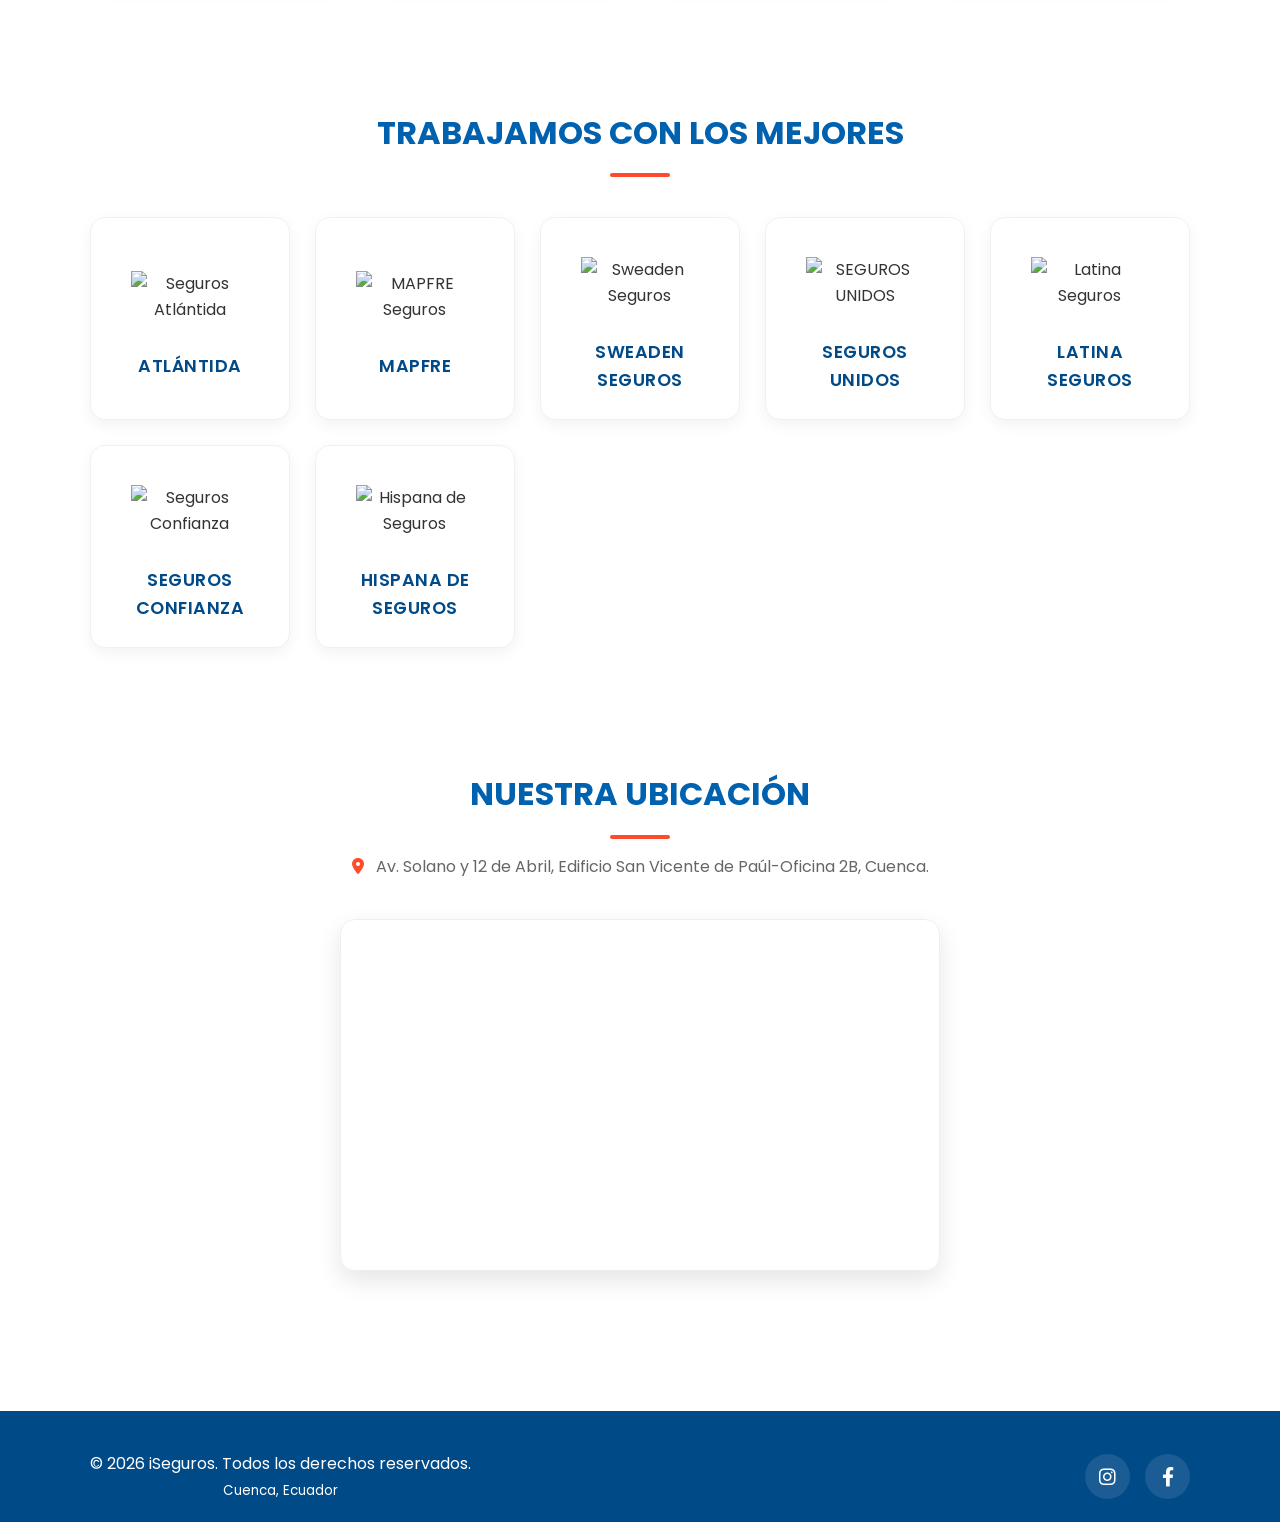
==== commit 43471543: "Update index.html" ====
--- a/index.html
+++ b/index.html
@@ -145,7 +145,26 @@
                     </div>
                     <h3>Latina Seguros</h3>
             </div>
-
+            
+            <div class="insurer-card animate__animated animate__zoomIn">
+                    <div class="insurer-logo-box">
+                        <img src="https://goseguros.com.ec/wp-content/uploads/2024/01/confianza-logo.jpg" 
+                             alt="Seguros Confianza" 
+                             class="insurer-logo">
+                    </div>
+                    <h3>Seguros Confianza</h3>
+            </div>
+            
+            <div class="insurer-card animate__animated animate__zoomIn">
+                    <div class="insurer-logo-box">
+                        <img src="https://encrypted-tbn0.gstatic.com/images?q=tbn:ANd9GcSA41-Pj04wjfWhPRjZGLYll1cAKIJ4Nfbbcg&s.jpg" 
+                             alt="Hispana de Seguros" 
+                             class="insurer-logo">
+                    </div>
+                    <h3>Hispana de Seguros</h3>
+            </div>
+
+            
         </div> 
     </div> 
 </section>
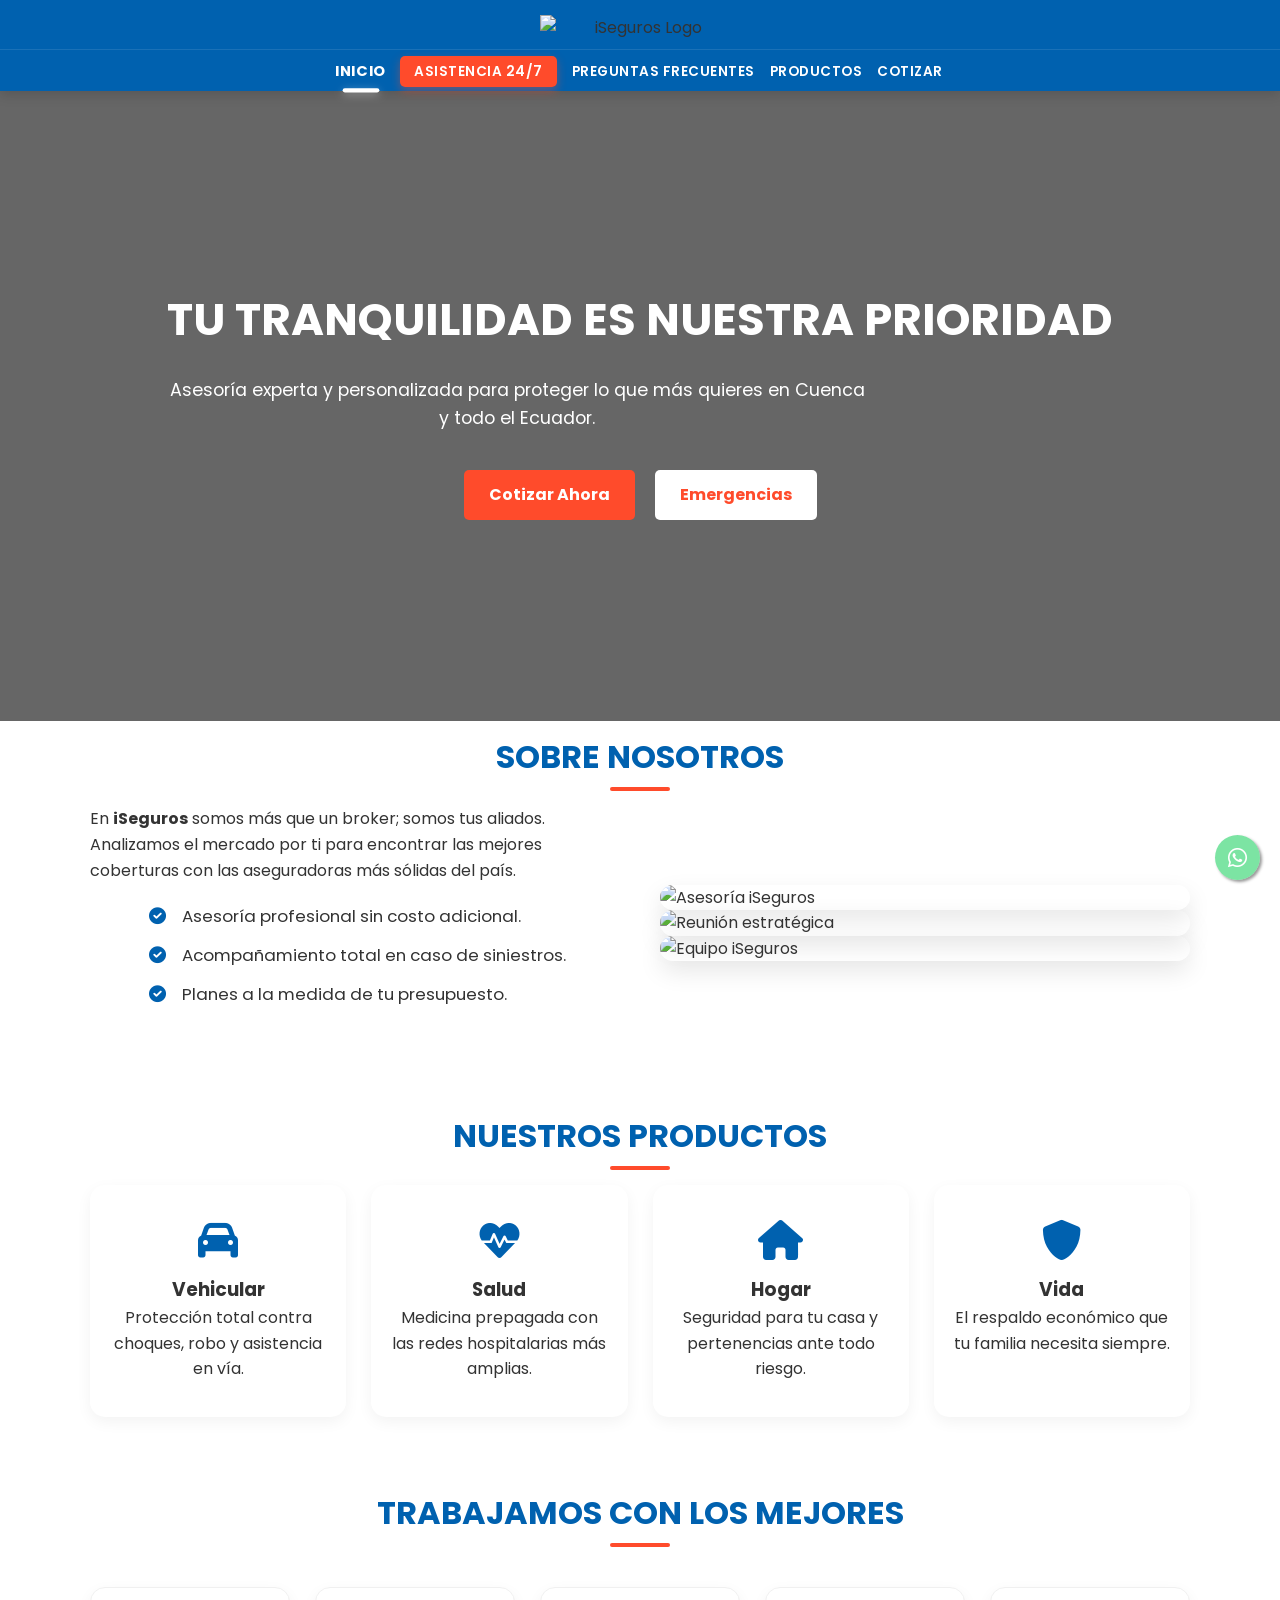
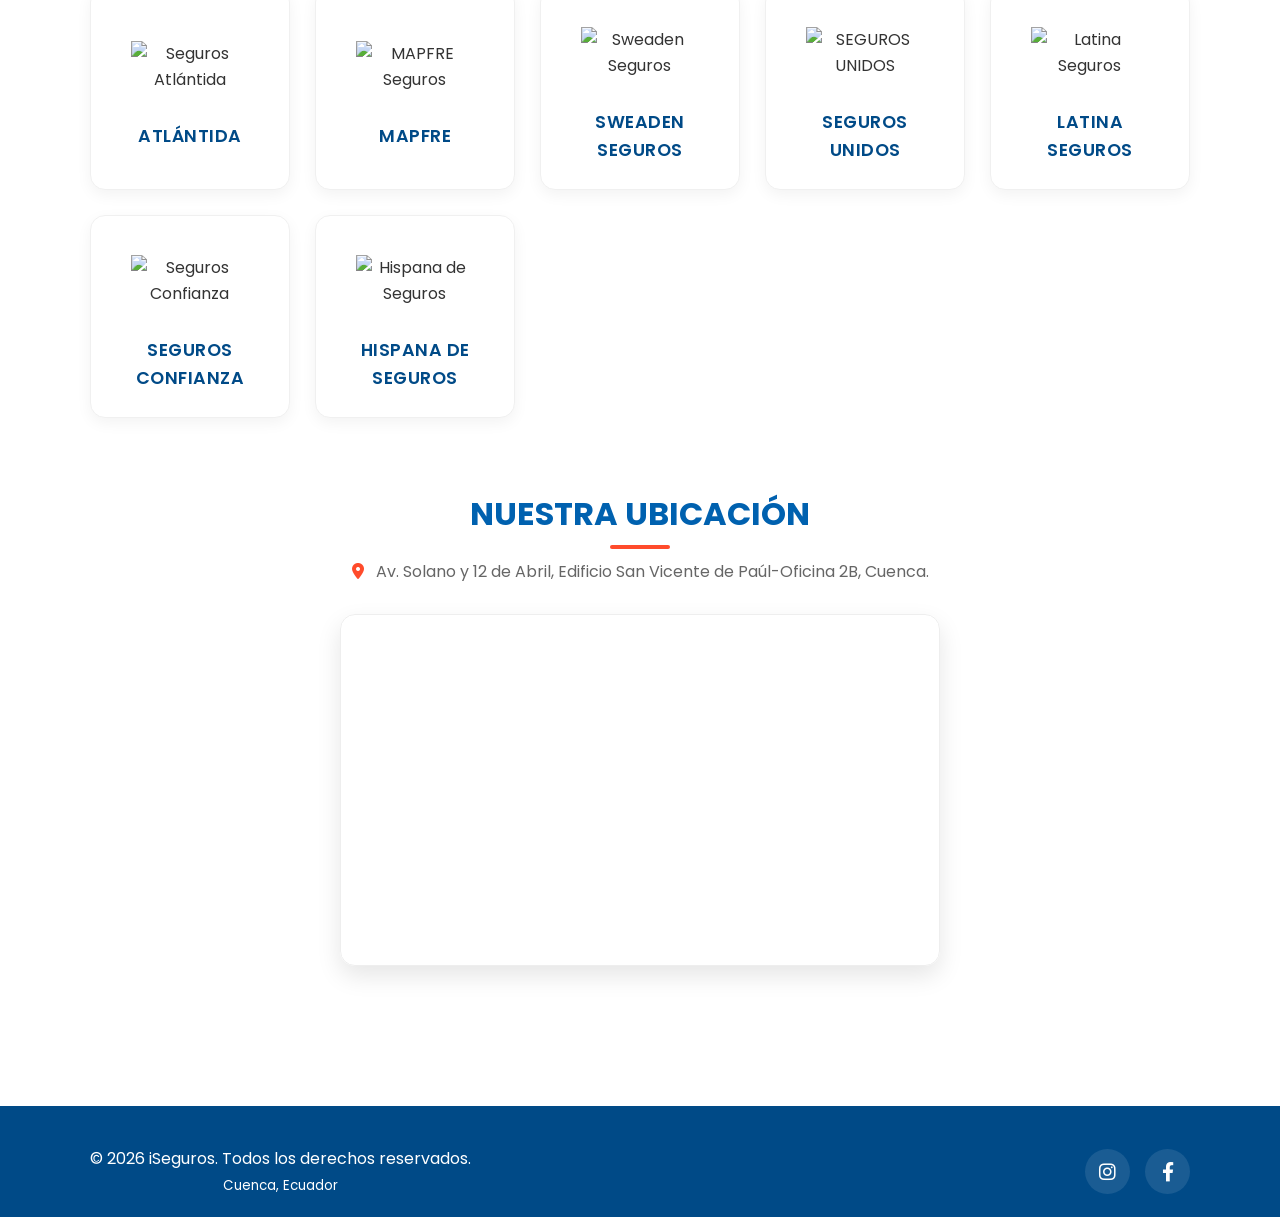
==== commit d22efa53: "Update index.html" ====
--- a/index.html
+++ b/index.html
@@ -54,8 +54,13 @@
                         <li><i class="fas fa-check-circle"></i> Planes a la medida de tu presupuesto.</li>
                     </ul>
                 </div>
-                <div class="about-image">
-                    <img src="pablo.png" alt="Asesoría iSeguros">
+                
+                <div class="about-image about-slideshow">
+                    <img src="pablo.png" alt="Asesoría iSeguros" class="slide fade active">
+                    
+                    <img src="pablo2.png" alt="Reunión estratégica" class="slide fade">
+                    
+                    <img src="pablo3.png" alt="Equipo iSeguros" class="slide fade">
                 </div>
             </div>
         </div>
--- a/style.css
+++ b/style.css
@@ -906,3 +906,88 @@
     transform: scale(1.3); /* Esto lo agranda un 30% extra de forma interna */
     transition: transform 0.3s ease;
 }
+
+
+/* =========================================
+   NUEVA ESTÉTICA SECCIÓN PRODUCTOS (Igual a FAQ)
+   ========================================= */
+
+/* 1. Cambiar la barra azul por fondo blanco estándar */
+.productos-hero {
+    background-color: var(--blanco); /* Ahora es fondo blanco */
+    padding: 60px 0;                  /* Padding estándar de sección */
+    width: 100%;
+    display: block;                  /* Volvemos a un bloque estándar */
+}
+
+/* 2. Contenedor centrado y elegante */
+.productos-content {
+    width: 90%;
+    max-width: 900px;
+    margin: 0 auto;
+    text-align: center;
+}
+
+/* 3. Estilo del Título (Igual a Preguntas Frecuentes) */
+.productos-content h1 {
+    font-size: 2.2rem;
+    color: var(--azul); /* Título azul corporativo */
+    font-weight: 700;
+    text-transform: uppercase;
+    margin-bottom: 20px;
+}
+
+/* 4. Estilo del Subtítulo (Igual a Preguntas Frecuentes) */
+.productos-content p {
+    font-size: 1.05rem;
+    color: var(--texto-suave); /* Texto gris suave #666 */
+    line-height: 1.6;
+    margin: 0 auto;
+    max-width: 750px;
+}
+
+/* 5. Asegurar que la línea roja (underline) aparezca */
+.productos-hero .underline {
+    width: 50px;
+    height: 4px;
+    background-color: var(--rojo);
+    margin: -10px auto 20px; /* Centrada y debajo del h1 */
+}
+
+/* Ajustes para móviles */
+@media (max-width: 768px) {
+    .productos-hero { padding: 40px 0; }
+    .productos-content h1 { font-size: 1.7rem; }
+    .productos-content p { font-size: 0.95rem; }
+}
+/* =========================================
+   REDUCCIÓN MÁXIMA DE ESPACIO (ULTRA COMPACTO)
+   ========================================= */
+
+/* 1. Quitamos el espacio inferior del texto de productos */
+.productos-hero {
+    padding-bottom: 5px !important;  /* Casi nada de espacio abajo */
+    margin-bottom: 0 !important;
+}
+
+.productos-content p {
+    margin-bottom: 0 !important;     /* Eliminamos el margen del párrafo */
+}
+
+/* 2. Quitamos el espacio superior de la sección de las tarjetas */
+/* Nota: Ajusta '.section-padding' o el nombre del contenedor de tus tarjetas */
+.section-padding { 
+    padding-top: 10px !important;    /* Espacio mínimo arriba de los recuadros */
+}
+
+/* 3. Si tienes un título de sección antes de las tarjetas (ej: "Nuestros Planes") */
+.section-title {
+    margin-top: 0 !important;
+    margin-bottom: 15px !important;  /* Reduce el hueco entre el título y las tarjetas */
+}
+
+/* 4. Ajuste de la línea roja para que no flote demasiado */
+.underline {
+    margin-top: 5px !important;
+    margin-bottom: 10px !important;
+}
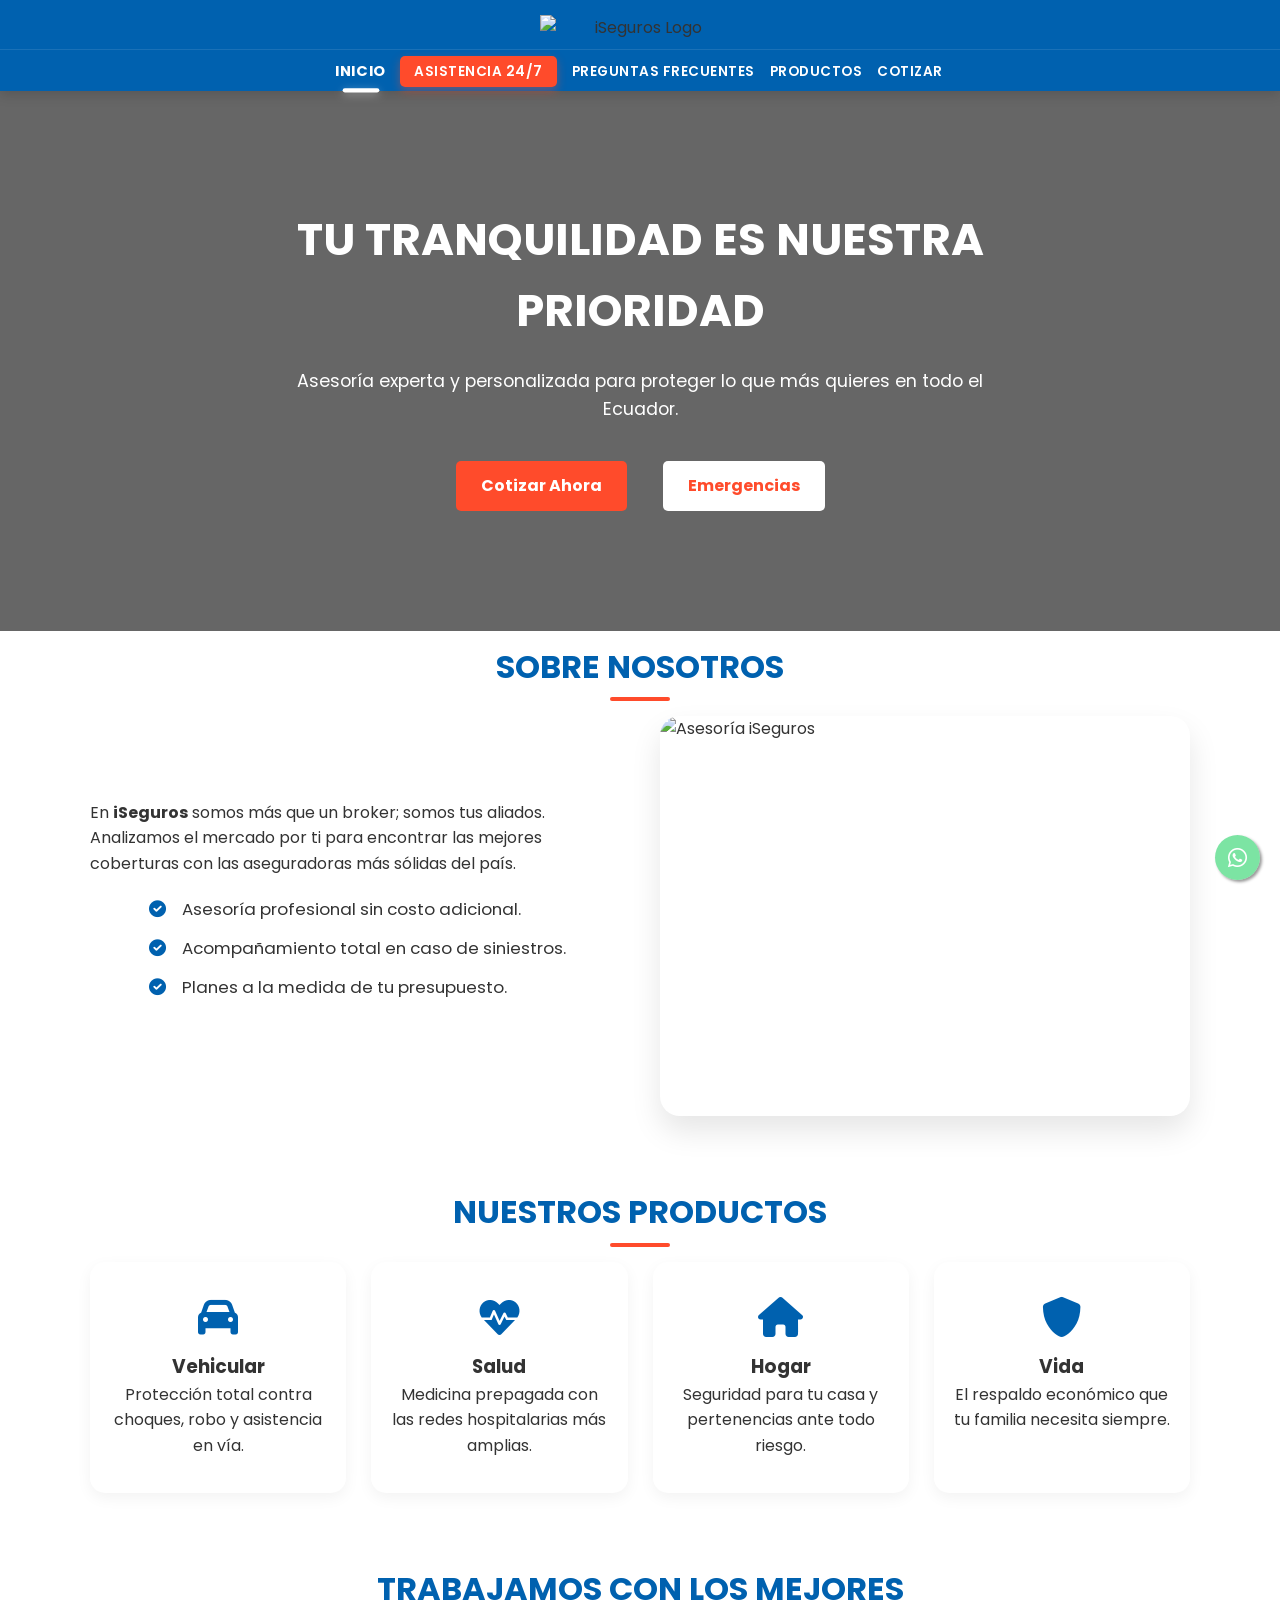
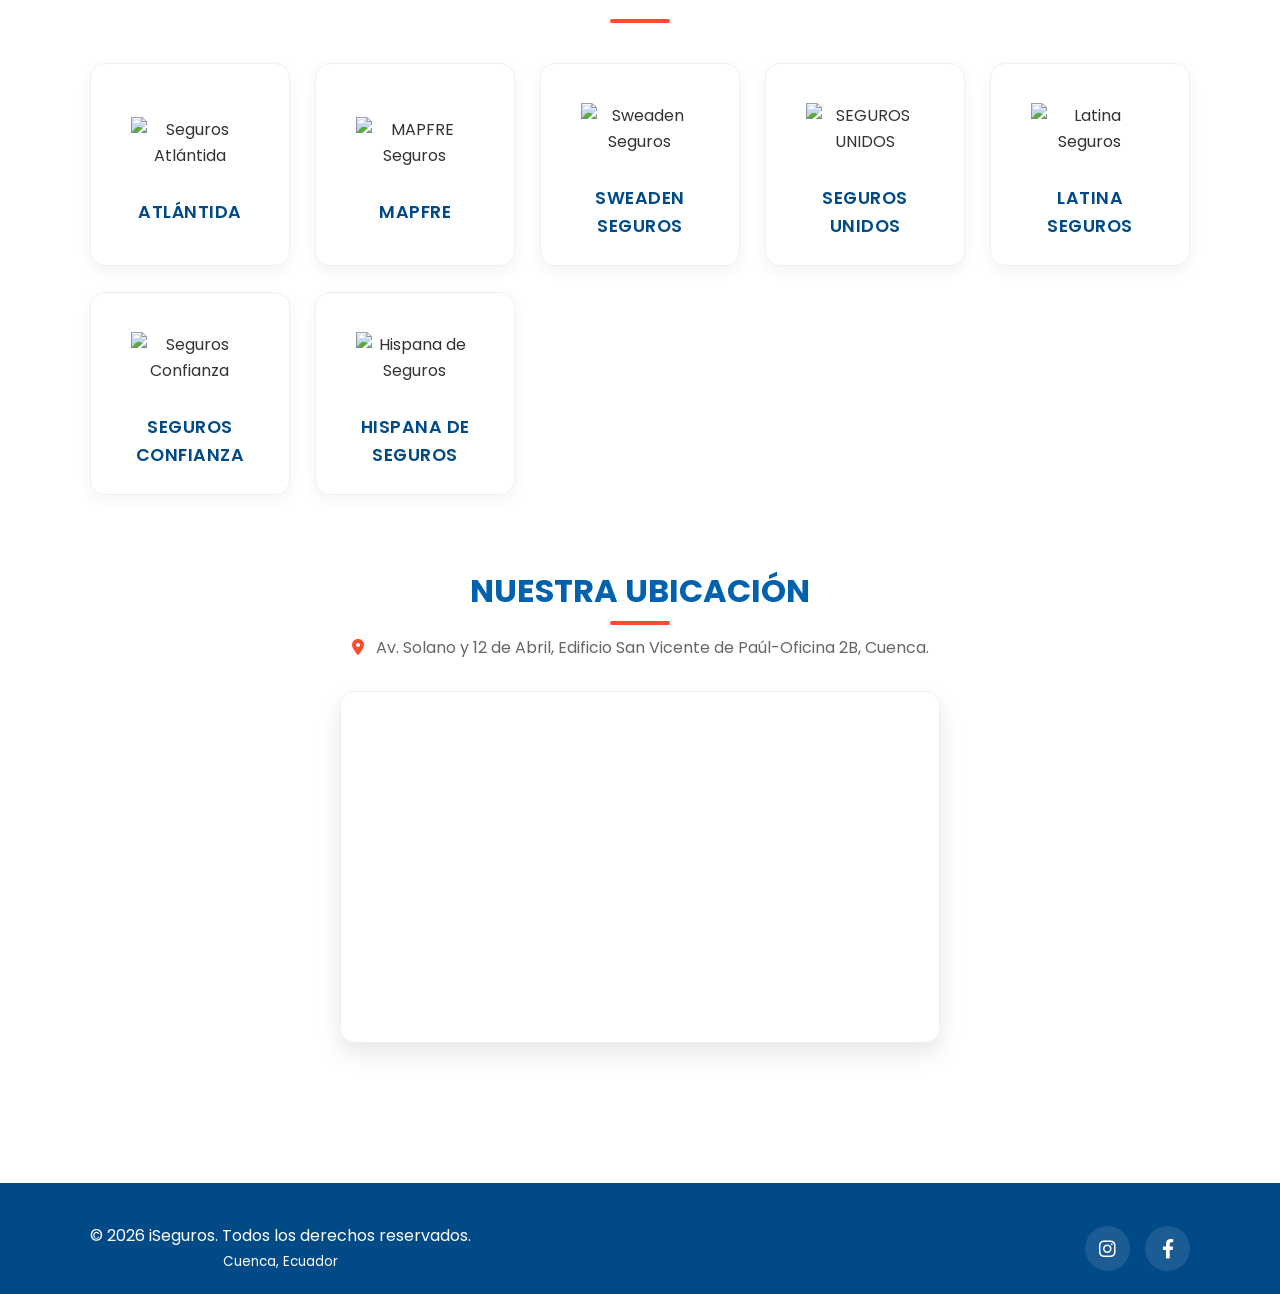
==== commit 2060c51d: "Update index.html" ====
--- a/index.html
+++ b/index.html
@@ -31,7 +31,7 @@
     <section class="hero">
         <div class="hero-content">
             <h1 class="animate__animated animate__fadeInDown">TU TRANQUILIDAD ES NUESTRA PRIORIDAD</h1>
-            <p class="animate__animated animate__fadeInUp">Asesoría experta y personalizada para proteger lo que más quieres en Cuenca y todo el Ecuador.</p>
+            <p class="animate__animated animate__fadeInUp">Asesoría experta y personalizada para proteger lo que más quieres en todo el Ecuador.</p>
             <div class="hero-btns">
                 <a href="cotizar.html" class="btn-primary">Cotizar Ahora</a>
                 <a href="asistencia.html" class="btn-emergency">Emergencias</a>
@@ -227,6 +227,28 @@
     </div>
 </footer>
 
+<script>
+    // --- LÓGICA DEL CARRUSEL SOBRE NOSOTROS ---
+    let currentSlide = 0;
+    const slides = document.querySelectorAll(".about-slideshow .slide");
+
+    function showNextSlide() {
+        // 1. Quitar la clase 'active' de la imagen actual
+        slides[currentSlide].classList.remove("active");
+
+        // 2. Calcular el índice de la siguiente imagen
+        currentSlide = (currentSlide + 1) % slides.length;
+
+        // 3. Añadir la clase 'active' a la nueva imagen
+        slides[currentSlide].classList.add("active");
+    }
+
+    // Ejecutar la función cada 3000 milisegundos (3 segundos)
+    if (slides.length > 0) {
+        setInterval(showNextSlide, 3000);
+    }
+</script>
+
     
 </body>
 </html>
--- a/style.css
+++ b/style.css
@@ -991,3 +991,102 @@
     margin-top: 5px !important;
     margin-bottom: 10px !important;
 }
+
+/* =========================================
+   ESTILOS PARA EL CARRUSEL (SOBRE NOSOTROS)
+   ========================================= */
+
+/* Contenedor principal de la imagen */
+.about-image.about-slideshow {
+    position: relative;
+    width: 100%;
+    min-height: 400px; /* Ajusta según la altura de tu foto principal */
+    overflow: hidden;
+    border-radius: 20px; /* Bordes redondeados premium */
+    box-shadow: 0 15px 30px rgba(0, 0, 0, 0.1);
+}
+
+/* Estilo para cada una de las imágenes */
+.about-image .slide {
+    position: absolute;
+    top: 0;
+    left: 0;
+    width: 100%;
+    height: 100%;
+    object-fit: cover; /* Evita que la foto se estire feo */
+    opacity: 0;
+    transition: opacity 1.2s ease-in-out; /* Transición suave */
+    z-index: 1;
+}
+
+/* Clase para la imagen que se está mostrando */
+.about-image .slide.active {
+    opacity: 1;
+    z-index: 2;
+}
+
+/* Animación de desvanecimiento (Fade) */
+.fade {
+    animation-name: fadeEffect;
+    animation-duration: 1.5s;
+}
+
+@keyframes fadeEffect {
+    from { opacity: 0.4; }
+    to { opacity: 1; }
+}
+
+/* Ajuste para móviles: que no se vea tan alto */
+@media (max-width: 768px) {
+    .about-image.about-slideshow {
+        min-height: 250px;
+        margin-top: 20px;
+    }
+}
+
+/* =========================================
+   CENTRAR CONTENIDO HERO (INDEX)
+   ========================================= */
+
+.hero {
+    display: flex;
+    justify-content: center; /* Centra el contenido horizontalmente */
+    align-items: center;     /* Centra el contenido verticalmente */
+    text-align: center;      /* Centra el texto de cada línea */
+    min-height: 80vh;        /* Ajusta la altura de la sección */
+    padding: 0 20px;
+}
+
+.hero-content {
+    max-width: 900px;        /* Limita el ancho para que el texto no llegue a los bordes */
+    margin: 0 auto;          /* Asegura el centrado del bloque */
+}
+
+.hero-content p {
+    margin: 20px auto;       /* Centra el párrafo y le da espacio arriba/abajo */
+    max-width: 700px;        /* Hace que el párrafo sea más elegante y legible */
+}
+
+.hero-btns {
+    display: flex;
+    justify-content: center; /* Centra los botones de Cotizar y Emergencias */
+    gap: 20px;               /* Espacio entre botones */
+    margin-top: 30px;
+}
+
+
+/* Busca tu sección hero y ajusta su altura */
+.hero {
+    /* ... otras propiedades existentes (background, flexbox, text-align, etc.) ... */
+    
+    /* Cambia la altura actual por una más compacta. 
+       Aproximadamente 55vh-60vh reducirá la altura a 2/3 de su tamaño original si antes era 100vh. */
+    height: 60vh; /* Ajusta este valor (vh o px) según tus preferencias exactas */
+    min-height: auto; /* Asegúrate de desactivar min-height si ya tenías uno */
+
+    /* Importante: Mantén flexbox activado y alineado para que el texto siga centrado verticalmente con la nueva altura */
+    display: flex;
+    justify-content: center;
+    align-items: center;
+    text-align: center;
+}
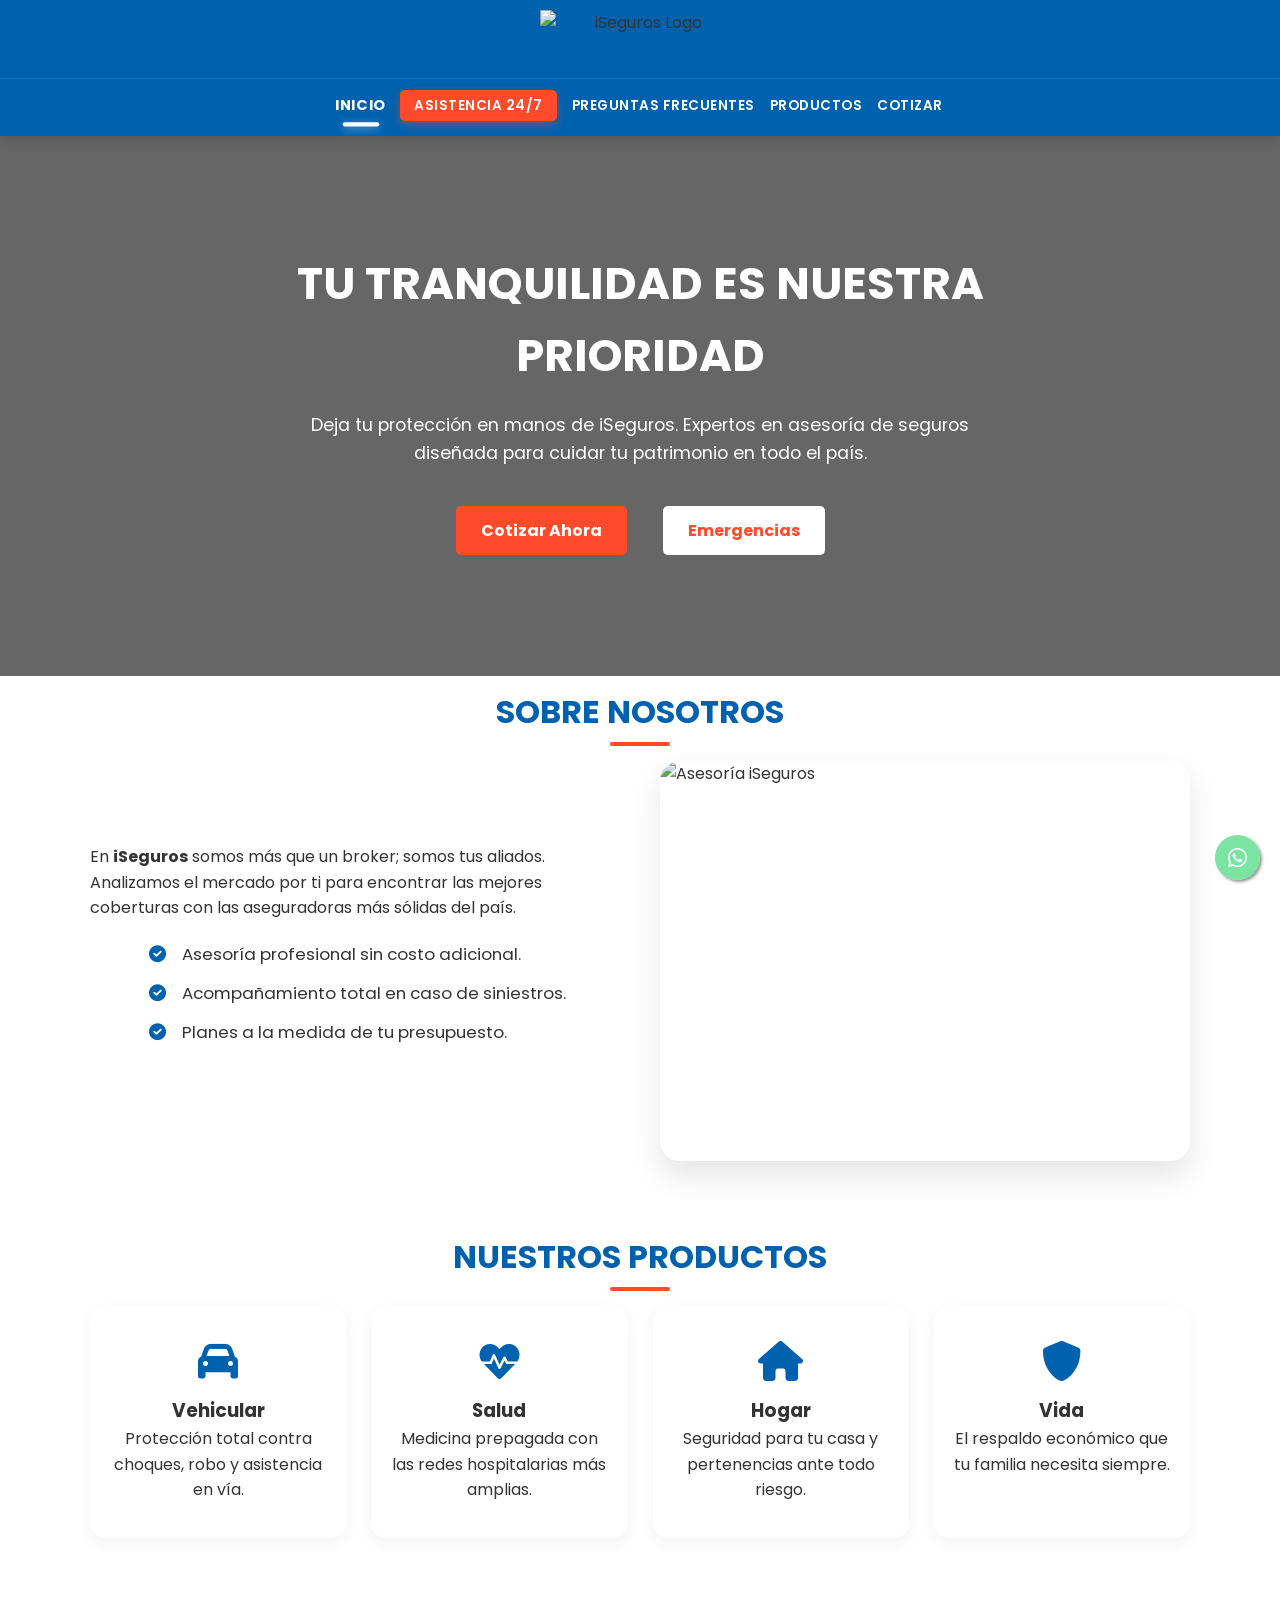
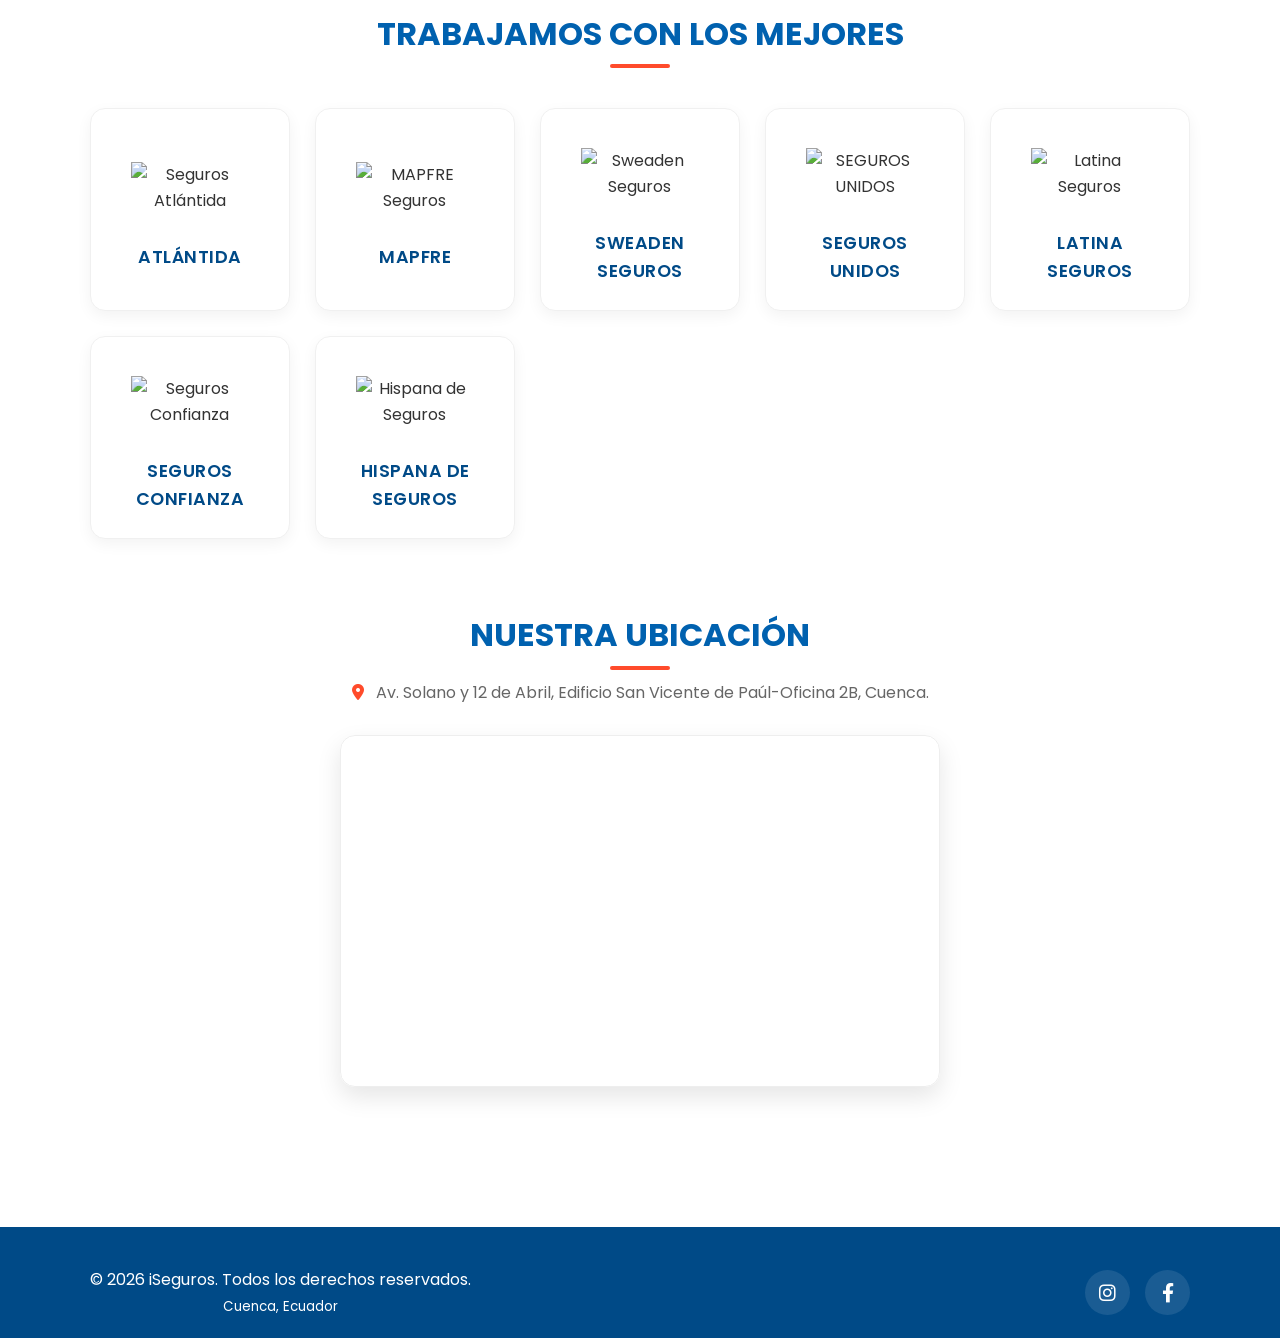
==== commit a5d78ce4: "Update index.html" ====
--- a/index.html
+++ b/index.html
@@ -31,7 +31,9 @@
     <section class="hero">
         <div class="hero-content">
             <h1 class="animate__animated animate__fadeInDown">TU TRANQUILIDAD ES NUESTRA PRIORIDAD</h1>
-            <p class="animate__animated animate__fadeInUp">Asesoría experta y personalizada para proteger lo que más quieres en todo el Ecuador.</p>
+            <p class="animate__animated animate__fadeInUp">
+                Deja tu protección en manos de <span class="brand-highlight">iSeguros</span>. Expertos en asesoría de seguros diseñada para cuidar tu patrimonio en todo el país.
+            </p>
             <div class="hero-btns">
                 <a href="cotizar.html" class="btn-primary">Cotizar Ahora</a>
                 <a href="asistencia.html" class="btn-emergency">Emergencias</a>
--- a/style.css
+++ b/style.css
@@ -1090,3 +1090,86 @@
     align-items: center;
     text-align: center;
 }
+
+/* =========================================
+   SOLUCIÓN DEFINITIVA PRODUCTOS (2 EN 2)
+   ========================================= */
+
+/* 1. Ajuste del contenedor principal */
+.productos-container {
+    display: grid !important;
+    /* Crea dos columnas iguales de 1 fracción cada una */
+    grid-template-columns: repeat(2, 1fr) !important; 
+    gap: 15px !important;
+    padding: 15px !important;
+    max-width: 1100px;
+    margin: 0 auto;
+    /* Desactivamos el flex-direction que tenías para que el Grid tome el control */
+    flex-direction: unset !important; 
+}
+
+/* 2. Ajuste de las tarjetas individuales */
+.producto-card {
+    /* Quitamos el 90% de ancho para que el Grid maneje el espacio */
+    width: 100% !important; 
+    max-width: none !important;
+    margin: 0 !important;
+    padding: 20px 10px !important;
+    /* Altura mínima para igualar a las aseguradoras */
+    min-height: 180px !important; 
+    display: flex !important;
+    flex-direction: column !important;
+    align-items: center !important;
+    justify-content: center !important;
+    box-sizing: border-box !important;
+}
+
+/* 3. Ajustes de texto para móvil */
+@media (max-width: 480px) {
+    .productos-container {
+        gap: 10px !important;
+        padding: 10px !important;
+    }
+
+    .producto-card i {
+        font-size: 2rem !important;
+        margin-bottom: 10px !important;
+    }
+
+    .producto-card h3 {
+        font-size: 0.95rem !important;
+        margin-bottom: 5px !important;
+    }
+
+    .producto-card p {
+        font-size: 0.75rem !important;
+        line-height: 1.2 !important;
+        /* Limita el texto a 3 líneas para que todas las cajas midan lo mismo */
+        display: -webkit-box;
+        -webkit-line-clamp: 3;
+        -webkit-box-orient: vertical;
+        overflow: hidden;
+    }
+}
+
+
+
+
+/* =========================================
+   HEADER COMPACTO Y ELEGANTE
+   ========================================= */
+
+header {
+    padding: 10px 0; /* Reducimos el espacio arriba y abajo del logo */
+    background-color: var(--azul); /* Mantiene tu color corporativo */
+}
+
+.logo-container img {
+    height: 60px; /* Ajusta este valor según prefieras, 50px-60px suele ser el estándar premium */
+    width: auto;
+    margin-bottom: 5px;
+}
+
+nav ul {
+    margin-top: 5px; /* Acerca un poco más el menú al logo para que todo se vea como una sola unidad */
+}
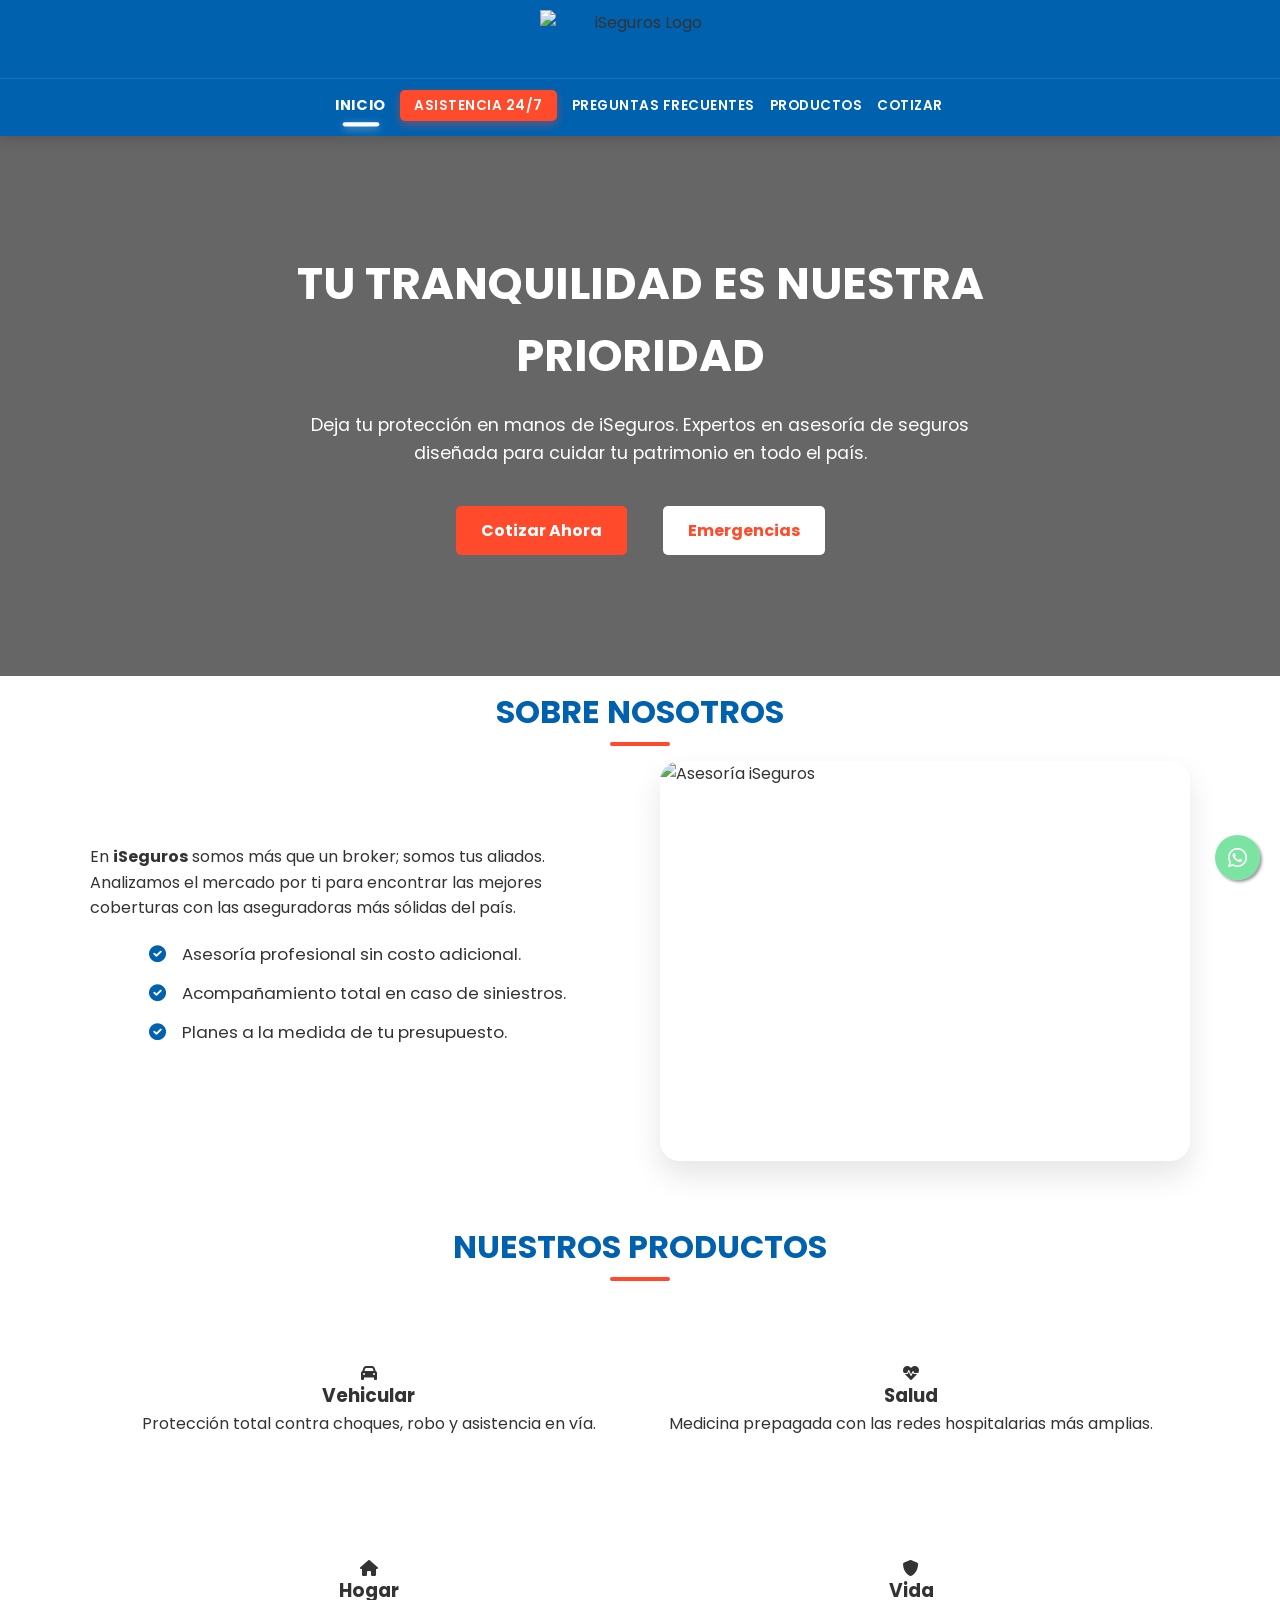
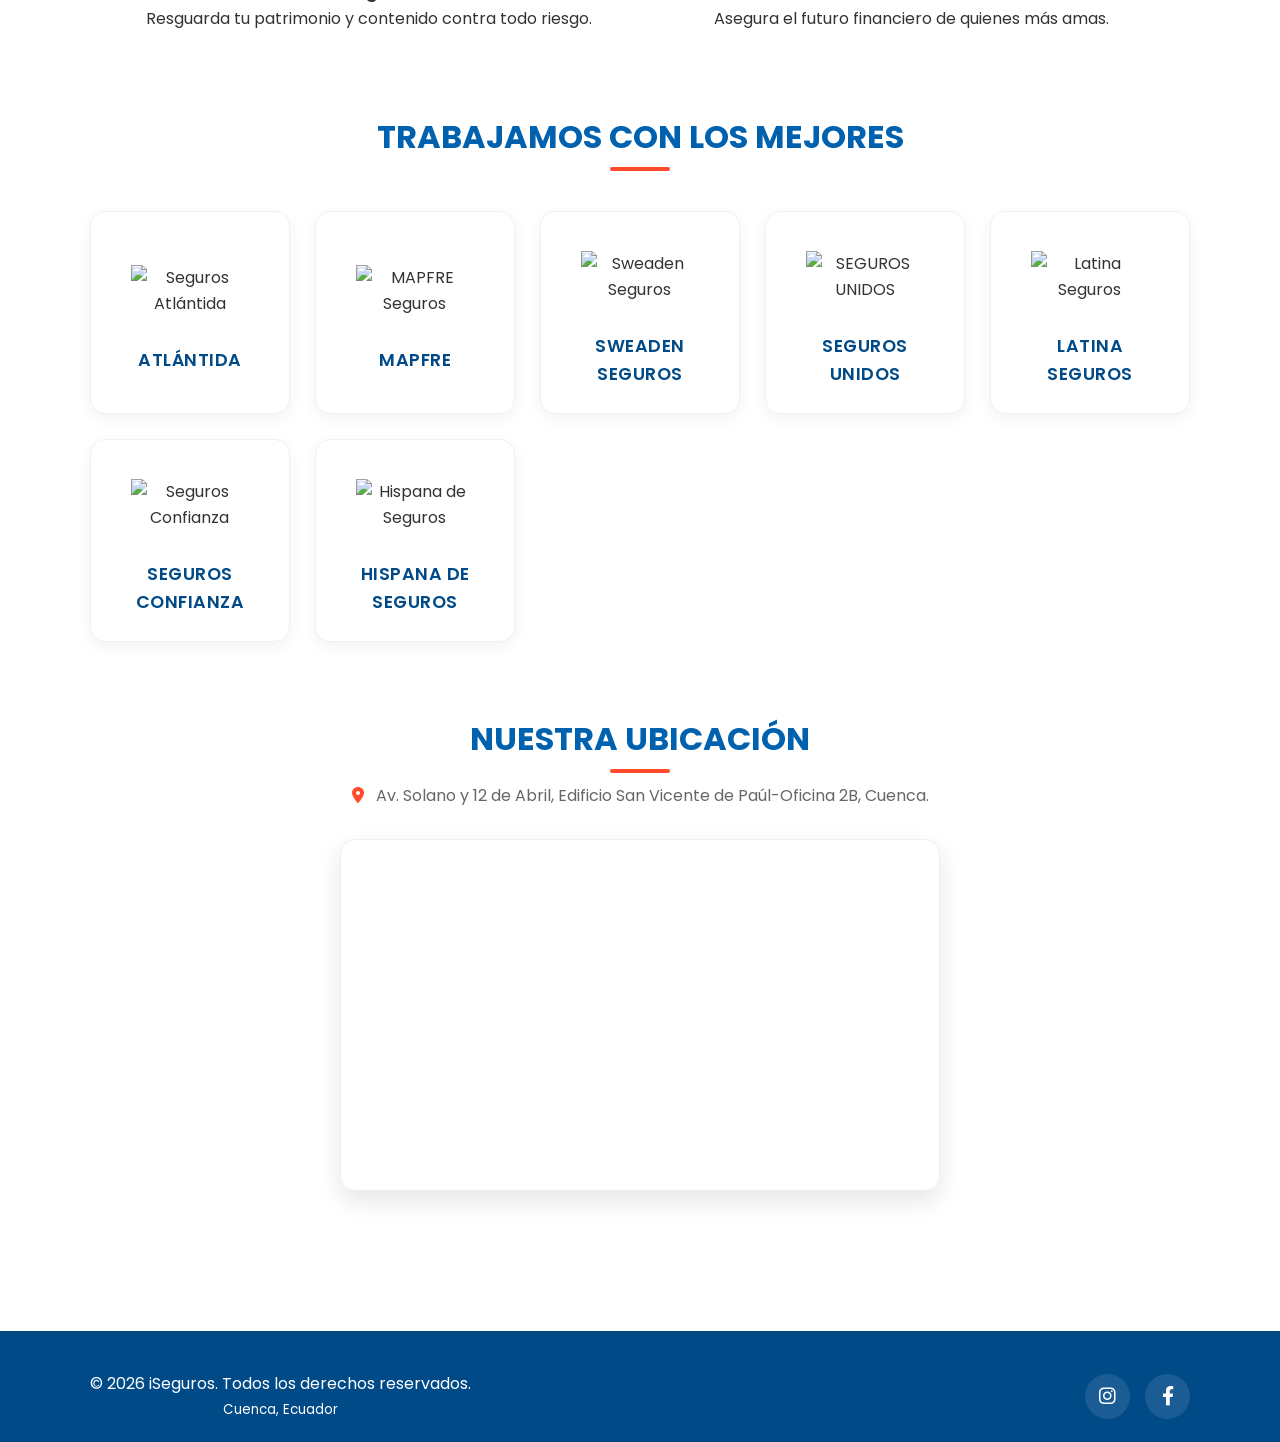
==== commit cdb4aaff: "Update index.html" ====
--- a/index.html
+++ b/index.html
@@ -68,34 +68,38 @@
         </div>
     </section>
 
-    <section class="section-padding bg-light">
-        <div class="container">
-            <div class="section-title">
-                <h2>Nuestros Productos</h2>
-                <div class="underline"></div>
-            </div>
-            <div class="services-grid">
-                <div class="service-card">
-                    <i class="fas fa-car"></i>
-                    <h3>Vehicular</h3>
-                    <p>Protección total contra choques, robo y asistencia en vía.</p>
-                </div>
-                <div class="service-card">
-                    <i class="fas fa-heartbeat"></i>
-                    <h3>Salud</h3>
-                    <p>Medicina prepagada con las redes hospitalarias más amplias.</p>
-                </div>
-                <div class="service-card">
-                    <i class="fas fa-home"></i>
-                    <h3>Hogar</h3>
-                    <p>Seguridad para tu casa y pertenencias ante todo riesgo.</p>
-                </div>
-                <div class="service-card">
-                    <i class="fas fa-shield-alt"></i>
-                    <h3>Vida</h3>
-                    <p>El respaldo económico que tu familia necesita siempre.</p>
-                </div>
-            </div>
+    <section class="productos">
+        <div class="section-title">
+            <h2>NUESTROS PRODUCTOS</h2>
+            <div class="underline"></div>
+        </div>
+
+        <div class="productos-container">
+        
+            <div class="producto-card">
+                <i class="fas fa-car"></i>
+                <h3>Vehicular</h3>
+                <p>Protección total contra choques, robo y asistencia en vía.</p>
+            </div>
+
+            <div class="producto-card">
+                <i class="fas fa-heartbeat"></i>
+                <h3>Salud</h3>
+                <p>Medicina prepagada con las redes hospitalarias más amplias.</p>
+            </div>
+
+            <div class="producto-card">
+                <i class="fas fa-home"></i>
+                <h3>Hogar</h3>
+                <p>Resguarda tu patrimonio y contenido contra todo riesgo.</p>
+            </div>
+
+            <div class="producto-card">
+                <i class="fas fa-shield-alt"></i>
+                <h3>Vida</h3>
+                <p>Asegura el futuro financiero de quienes más amas.</p>
+            </div>
+
         </div>
     </section>
 
